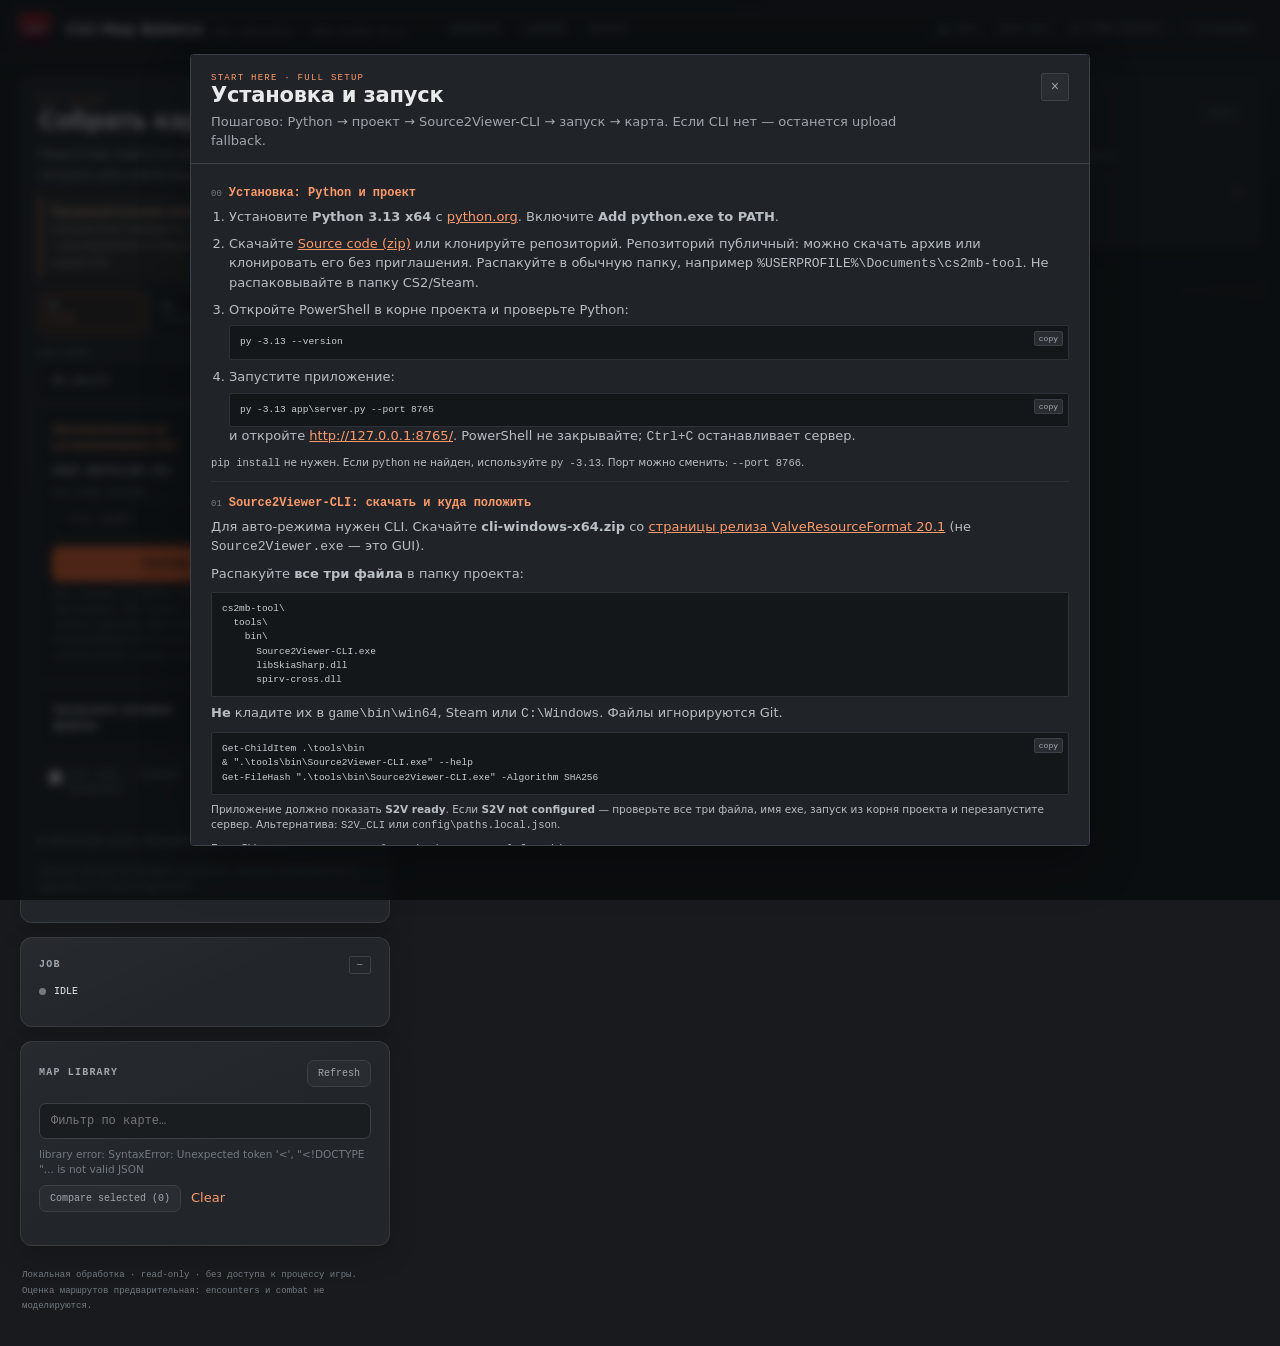
==== app/index.html @ 2c818948 "chore: initialize cs2mb-tool pre-alpha v1.0 baseline" ====
<!doctype html>
<html lang="ru">
<head>
<meta charset="utf-8">
<meta name="viewport" content="width=device-width, initial-scale=1">
<meta http-equiv="Content-Security-Policy" content="default-src 'self'; style-src 'self' 'unsafe-inline'; script-src 'self' 'unsafe-inline'; img-src 'self' data:; frame-src 'self'; object-src 'none'; base-uri 'none'; form-action 'self'">
<meta name="referrer" content="no-referrer">
<title>CS2 Map Balance — Map analysis</title>
<link rel="icon" type="image/png" href="/logo.png">
<style>
:root {
  --bg: #181a1d;
  --bg-deep: #121417;
  --panel: #222529;
  --panel-2: #292d32;
  --panel-3: #30353b;
  --line: #3b4148;
  --line-soft: #2d3238;
  --text: #e8eaec;
  --muted: #a0a7ae;
  --faint: #727a82;
  --accent: #ff6b35;
  --accent-soft: #ff9a6b;
  --green: #76c98b;
  --red: #ef7d7d;
  --cyan: #62c6dd;
  --mono: "Cascadia Code", "Consolas", "SFMono-Regular", monospace;
  --sans: "Segoe UI", system-ui, sans-serif;
  --shadow: 0 18px 50px rgba(0,0,0,.32);
}
* { box-sizing: border-box; }
html { scroll-behavior: smooth; }
body { margin: 0; background: var(--bg); color: var(--text); font: 13px/1.45 var(--sans); }
a { color: var(--accent-soft); }
button, input { font: inherit; }
button { cursor: pointer; }
code, pre { font-family: var(--mono); }
.topbar {
  position: sticky; top: 0; z-index: 20; display: flex; align-items: center; gap: 14px;
  padding: 11px 20px; border-bottom: 1px solid var(--line); background: rgba(25,28,31,.96);
  backdrop-filter: blur(12px);
}
.logo {
  width: 34px; height: 34px; display: block; flex: 0 0 auto;
  object-fit: cover; border: 1px solid rgba(255,255,255,.12);
}
.brand { display: flex; align-items: baseline; gap: 10px; white-space: nowrap; }
.brand strong { font-size: 14px; letter-spacing: .01em; }
.brand span { color: var(--muted); font: 9px var(--mono); text-transform: uppercase; letter-spacing: .13em; }
.topnav { display: flex; align-items: center; gap: 4px; margin-left: 22px; }
.topnav a {
  color: var(--muted); text-decoration: none; padding: 5px 8px; border-radius: 2px;
  font: 10px var(--mono); text-transform: uppercase; letter-spacing: .07em;
}
.topnav a:hover { color: var(--accent-soft); background: var(--panel-2); }
.top-actions { margin-left: auto; display: flex; align-items: center; gap: 8px; }
.pill {
  display: inline-flex; align-items: center; gap: 6px; border: 1px solid var(--line);
  border-radius: 2px; padding: 3px 7px; color: var(--muted); font: 9px var(--mono);
  text-transform: uppercase; letter-spacing: .06em;
}
.pill i { width: 5px; height: 5px; border-radius: 50%; background: var(--green); display: block; }
.ghost { background: transparent; color: var(--muted); border: 1px solid var(--line); border-radius: 2px; padding: 6px 9px; font: 10px var(--mono); }
.ghost:hover { color: var(--accent-soft); border-color: var(--accent); }
.shell { display: grid; grid-template-columns: minmax(390px, 465px) minmax(0, 1fr); min-height: calc(100vh - 57px); }
aside { border-right: 1px solid var(--line); padding: 16px; overflow: auto; background: linear-gradient(180deg, rgba(255,255,255,.012), transparent 320px); }
main { min-width: 0; padding: 16px; display: flex; flex-direction: column; gap: 12px; }
.card {
  background: var(--panel); border: 1px solid var(--line); border-radius: 3px;
  padding: 14px; margin-bottom: 12px; box-shadow: 0 1px 0 rgba(255,255,255,.02) inset;
}
.card:last-child { margin-bottom: 0; }
.section-head { display: flex; align-items: center; justify-content: space-between; gap: 10px; margin-bottom: 8px; }
h1 { margin: 2px 0 7px; font-size: 21px; line-height: 1.15; letter-spacing: -.01em; }
h2 { margin: 0 0 9px; font-size: 10px; line-height: 1.2; color: var(--muted); text-transform: uppercase; letter-spacing: .1em; font-family: var(--mono); }
h3 { margin: 14px 0 6px; font-size: 11px; font-family: var(--mono); }
p { margin: 0 0 10px; color: var(--muted); }
.eyebrow { color: var(--accent-soft); font: 9px var(--mono); text-transform: uppercase; letter-spacing: .14em; }
.lead { color: #b9c0c6; font-size: 12px; }
.help { color: var(--faint); font-size: 10.5px; }
.mono { font-family: var(--mono); }
.row { display: flex; gap: 8px; }
.row > * { flex: 1; min-width: 0; }
label { display: block; color: var(--muted); font: 9px var(--mono); text-transform: uppercase; letter-spacing: .09em; margin: 11px 0 4px; }
input[type="text"], input[type="search"] {
  width: 100%; background: #1a1d20; border: 1px solid var(--line); color: var(--text);
  padding: 8px 9px; border-radius: 2px; font: 11px var(--mono);
}
input[type="text"]:focus, input[type="search"]:focus { outline: none; border-color: var(--accent); box-shadow: 0 0 0 1px rgba(255,107,53,.18); }
.check { display: flex; align-items: center; gap: 7px; margin: 9px 0; color: var(--muted); font-size: 11px; }
.check input { accent-color: var(--accent); }
button.primary {
  width: 100%; margin-top: 8px; padding: 10px 13px; border: 1px solid var(--accent);
  border-radius: 2px; background: var(--accent); color: #181a1d; font: 800 11px var(--mono);
  letter-spacing: .04em; text-transform: uppercase;
}
button.primary:hover { background: var(--accent-soft); border-color: var(--accent-soft); }
button.primary:disabled { opacity: .45; cursor: wait; }
button.secondary {
  padding: 7px 10px; border: 1px solid var(--line); border-radius: 2px;
  background: var(--panel-2); color: var(--muted); font: 10px var(--mono);
}
button.secondary:hover { color: var(--accent-soft); border-color: var(--accent); }
button.link { background: none; border: 0; color: var(--accent-soft); padding: 0; font: inherit; }
.auto-box { border: 1px solid var(--line-soft); background: #1c2024; padding: 10px; border-radius: 3px; margin-top: 11px; }
.auto-head { display: flex; align-items: center; justify-content: space-between; gap: 8px; color: var(--text); font: 10px var(--mono); text-transform: uppercase; letter-spacing: .06em; }
.s2v-state { color: var(--faint); font: 9px var(--mono); text-transform: none; letter-spacing: 0; }
.s2v-state.ready { color: var(--green); }
.s2v-state.missing { color: var(--accent-soft); }
.divider { display: flex; align-items: center; gap: 8px; margin: 12px 0 4px; color: var(--faint); font: 9px var(--mono); text-transform: uppercase; letter-spacing: .06em; }
.divider::before, .divider::after { content: ""; height: 1px; background: var(--line-soft); flex: 1; }
.drop {
  position: relative; margin: 10px 0 6px; border: 1px dashed #4a5158; border-radius: 3px;
  padding: 17px 14px; text-align: center; background: linear-gradient(180deg, #1c2024, #191c20);
  transition: border-color .15s, background .15s, transform .15s;
}
.drop:hover, .drop.drag { border-color: var(--accent); background: #202328; transform: translateY(-1px); }
.drop .drop-icon { font: 22px/1 var(--mono); color: var(--accent-soft); margin-bottom: 7px; }
.drop b { color: var(--text); font-size: 12px; }
.drop .small { color: var(--faint); font-size: 10.5px; margin-top: 4px; }
.drop input { display: none; }
.file-list { display: flex; flex-wrap: wrap; gap: 5px; margin-top: 8px; text-align: left; }
.file-chip {
  display: inline-flex; align-items: center; gap: 5px; max-width: 100%;
  border: 1px solid var(--line); border-radius: 2px; background: var(--panel-3);
  padding: 3px 5px; color: var(--accent-soft); font: 9.5px var(--mono);
}
.file-chip span { overflow: hidden; text-overflow: ellipsis; white-space: nowrap; }
.file-chip button { border: 0; background: none; color: var(--muted); padding: 0 1px; font: 11px var(--mono); }
.file-chip button:hover { color: var(--red); }
.file-meta { display: flex; justify-content: space-between; align-items: center; gap: 8px; margin-top: 6px; color: var(--faint); font: 9px var(--mono); }
.advanced { border-top: 1px solid var(--line-soft); margin-top: 11px; padding-top: 8px; }
.advanced summary { color: var(--muted); cursor: pointer; font: 10px var(--mono); }
.advanced summary:hover { color: var(--accent-soft); }
.stepper { display: grid; grid-template-columns: repeat(3, 1fr); gap: 4px; margin: 8px 0 13px; }
.step { border: 1px solid var(--line); background: #1c1f23; padding: 6px; border-radius: 2px; color: var(--faint); font: 9px var(--mono); text-transform: uppercase; }
.step b { display: block; color: var(--muted); font-size: 10px; margin-bottom: 2px; }
.step.active { border-color: var(--accent); background: rgba(255,107,53,.08); color: var(--accent-soft); }
.step.done { border-color: rgba(118,201,139,.45); color: var(--green); }
.step.done b { color: var(--green); }
.status { display: flex; align-items: center; gap: 8px; margin: 5px 0 7px; font: 10px var(--mono); text-transform: uppercase; }
.status-dot { width: 7px; height: 7px; border-radius: 50%; background: var(--faint); flex: 0 0 auto; }
.status.running .status-dot { background: var(--accent); animation: pulse 1s infinite; }
.status.ok .status-dot { background: var(--green); }
.status.failed .status-dot { background: var(--red); }
.status.dry-run .status-dot { background: var(--accent-soft); }
@keyframes pulse { 50% { opacity: .2; } }
.viewer-link { display: none; margin: 5px 0 8px; font: 10px var(--mono); }
.manifest { color: var(--faint); font: 9px var(--mono); word-break: break-all; margin-top: 7px; }
.log {
  margin: 0; padding: 10px; min-height: 190px; max-height: 48vh; overflow: auto;
  background: #14171a; border: 1px solid var(--line-soft); border-radius: 2px;
  color: #bfc6cc; font: 9.5px/1.45 var(--mono); white-space: pre-wrap;
}
.viewer-wrap { flex: 1; min-height: 480px; border: 1px solid var(--line); background: var(--bg-deep); position: relative; }
.viewer-wrap::before {
  content: "VIEWER"; position: absolute; top: 7px; left: 9px; z-index: 2;
  color: var(--faint); font: 8px var(--mono); letter-spacing: .12em;
}
iframe { width: 100%; height: 100%; min-height: 480px; border: 0; display: block; }
.library { overflow-x: auto; }
.library table { width: 100%; border-collapse: collapse; font: 9.5px var(--mono); margin-top: 8px; }
.library th, .library td { padding: 4px 3px; border-bottom: 1px solid var(--line-soft); text-align: right; white-space: nowrap; }
.library th:first-child, .library td:first-child { text-align: left; }
.library tr:hover td { background: rgba(255,255,255,.025); }
.library th { color: var(--faint); font-weight: 400; text-transform: uppercase; letter-spacing: .04em; }
.library a { text-decoration: none; }
.library a:hover { text-decoration: underline; }
.library-search { margin-top: 8px; }
.verdict { display: inline-block; padding: 1px 5px; border-radius: 2px; font: 9px var(--mono); border: 1px solid var(--line); white-space: nowrap; }
.verdict.balanced { color: var(--green); border-color: rgba(118,201,139,.45); }
.verdict.ct { color: var(--cyan); border-color: rgba(98,198,221,.45); }
.verdict.t { color: var(--accent-soft); border-color: rgba(255,154,107,.5); }
.compare-bar { display: flex; align-items: center; gap: 10px; margin-top: 8px; }
.compare-bar button { flex: 0 0 auto; }
.compare-panel { margin-top: 9px; overflow-x: auto; }
.compare-panel table { width: 100%; border-collapse: collapse; font: 9px var(--mono); }
.compare-panel th, .compare-panel td { border-bottom: 1px solid var(--line-soft); padding: 4px 3px; text-align: right; white-space: nowrap; }
.compare-panel th:first-child, .compare-panel td:first-child { text-align: left; }
.compare-panel .help { margin: 4px 0 0; }
.footnote { color: var(--faint); font: 9px/1.5 var(--mono); padding: 8px 2px 0; }
/* Onboarding */
.modal-backdrop {
  position: fixed; inset: 0; z-index: 50; display: none; align-items: center; justify-content: center;
  padding: 22px; background: rgba(8,10,12,.72); backdrop-filter: blur(5px);
}
.modal-backdrop.open { display: flex; }
.modal {
  width: min(900px, 96vw); max-height: 88vh; overflow: auto; background: #202327;
  border: 1px solid var(--line); border-radius: 4px; box-shadow: var(--shadow);
}
.modal-top { display: flex; align-items: flex-start; gap: 12px; padding: 18px 20px 12px; border-bottom: 1px solid var(--line); }
.modal-top h2 { margin: 0 0 5px; color: var(--text); font-size: 21px; text-transform: none; letter-spacing: -.01em; font-family: var(--sans); }
.modal-top p { margin: 0; max-width: 700px; }
.modal-close { margin-left: auto; background: var(--panel-2); color: var(--muted); border: 1px solid var(--line); border-radius: 2px; width: 28px; height: 28px; font: 14px var(--mono); }
.modal-body { padding: 8px 20px 18px; }
.tutorial-step { border-top: 1px solid var(--line-soft); padding: 13px 0 2px; }
.tutorial-step:first-child { border-top: 0; }
.tutorial-step h3 { margin: 0 0 6px; color: var(--accent-soft); font-size: 12px; }
.tutorial-step h3 span { color: var(--faint); font: 9px var(--mono); margin-right: 7px; }
.tutorial-step p { margin: 0 0 8px; color: #b8bfc5; }
.tutorial-step a, .modal-body a { color: var(--accent-soft); }
.setup-list { margin: 4px 0 8px 18px; padding: 0; color: #b8bfc5; }
.setup-list li { margin: 0 0 8px; }
.setup-list pre.code { margin: 6px 0 0; }
.tutorial-grid { display: grid; grid-template-columns: 1fr 1fr; gap: 10px; }
.tutorial-grid .mini { background: #1a1d21; border: 1px solid var(--line-soft); padding: 9px; border-radius: 2px; }
.tutorial-grid .mini b { color: var(--text); font: 10px var(--mono); display: block; margin-bottom: 3px; }
.tutorial-grid .mini span { color: var(--muted); font-size: 10.5px; }
pre.code {
  position: relative; margin: 7px 0; padding: 9px 34px 9px 10px; background: #14171a;
  border: 1px solid var(--line-soft); border-radius: 2px; color: #c8d0d6;
  font: 9.5px/1.5 var(--mono); overflow-x: auto; white-space: pre;
}
.copy {
  position: absolute; right: 5px; top: 5px; border: 1px solid var(--line); background: var(--panel-2);
  color: var(--muted); border-radius: 2px; padding: 2px 4px; font: 8px var(--mono);
}
.copy:hover { color: var(--accent-soft); border-color: var(--accent); }
.modal-actions { display: flex; flex-wrap: wrap; align-items: center; gap: 8px; padding-top: 12px; }
.modal-actions .grow { flex: 1; }
.modal-actions .primary { width: auto; margin: 0; padding: 8px 14px; }
.modal-actions label { margin: 0 4px 0 6px; text-transform: none; letter-spacing: 0; color: var(--faint); font: 9.5px var(--sans); }
@media (max-width: 980px) {
  .shell { grid-template-columns: 1fr; }
  aside { border-right: 0; border-bottom: 1px solid var(--line); }
  .topnav { display: none; }
  .tutorial-grid { grid-template-columns: 1fr; }
  .viewer-wrap { min-height: 420px; }
}

/* pre-alpha v1.0 — calmer hierarchy, compact intake and optional viewer preview. */
body { background: radial-gradient(900px 500px at 100% 0%, rgba(98,198,221,.055), transparent 65%), var(--bg); }
.topbar { padding: 12px max(18px, calc((100vw - 1540px)/2)); border-color: rgba(255,255,255,.08); }
.shell { width: min(1540px, calc(100% - 40px)); margin: 0 auto; padding: 18px 0 34px; grid-template-columns: minmax(300px, 370px) minmax(0,1fr); gap: 18px; min-height: calc(100vh - 60px); }
aside { padding: 0; border: 0; overflow: visible; background: transparent; display: flex; flex-direction: column; gap: 14px; }
main { padding: 0; gap: 14px; }
.card { border: 1px solid rgba(255,255,255,.09); border-radius: 12px; padding: 18px; margin: 0; background: linear-gradient(155deg, rgba(255,255,255,.025), transparent 55%), var(--panel); box-shadow: 0 10px 28px rgba(0,0,0,.16); }
h1 { font-size: 24px; letter-spacing: -.035em; }
h2 { letter-spacing: .12em; }
.lead { font-size: 13px; line-height: 1.65; }
.alpha-note { margin: 10px 0 13px; border-left: 2px solid var(--accent-soft); padding: 8px 10px; background: rgba(255,154,107,.055); color: #c4b9b1; border-radius: 0 7px 7px 0; font-size: 10.5px; line-height: 1.6; }
.alpha-note b { color: #f2c0a5; }
.stepper { gap: 6px; margin: 12px 0 16px; }
.step { border-radius: 7px; padding: 8px; }
input[type="text"], input[type="search"] { border-radius: 7px; padding: 10px 11px; font-size: 12px; }
button.primary, button.secondary, .ghost { border-radius: 7px; transition: transform .16s ease, border-color .16s ease, background .16s ease; }
button.primary { padding: 11px 13px; }
button.primary:hover:not(:disabled), button.secondary:hover, .ghost:hover { transform: translateY(-1px); }
.auto-box { margin: 0; border: 0; padding: 0; background: transparent; }
.auto-head { font-size: 10px; }
.mode-panel { border: 1px solid var(--line-soft); border-radius: 9px; margin-top: 10px; overflow: hidden; background: rgba(12,15,18,.24); }
.mode-panel > summary { display: flex; align-items: center; justify-content: space-between; gap: 10px; cursor: pointer; padding: 12px 13px; color: var(--text); list-style: none; font-size: 11px; font-weight: 650; }
.mode-panel > summary::-webkit-details-marker { display: none; }
.mode-panel > summary::after { content: "+"; color: var(--accent-soft); font: 16px var(--mono); }
.mode-panel[open] > summary::after { content: "−"; }
.mode-panel > summary small { color: var(--faint); font: 9px var(--mono); text-transform: uppercase; letter-spacing: .04em; margin-left: auto; }
.mode-content { padding: 0 12px 13px; }
.mode-panel[open] > summary { color: var(--accent-soft); }
.mode-panel .drop { border-radius: 8px; }
.options-row { display: grid; grid-template-columns: 1fr 1fr; gap: 6px; margin-top: 13px; }
.options-row .check { align-items: flex-start; padding: 8px 9px; margin: 0; border: 1px solid var(--line-soft); border-radius: 7px; font-size: 10px; line-height: 1.45; }
.options-row .check input { margin: 2px 0 0; flex: 0 0 auto; }
.advanced { margin-top: 13px; }
.advanced summary { padding: 7px 0; }
.footnote { line-height: 1.7; }
.status { padding: 4px 0; }
.viewer-link { display: none; align-items: center; justify-content: center; gap: 8px; margin: 0; padding: 11px 15px; border: 1px solid var(--accent); border-radius: 8px; background: var(--accent); color: #171a1c; font: 700 11px var(--mono); text-decoration: none; }
.viewer-link:hover { background: var(--accent-soft); color: #171a1c; }
.output-card { min-height: 170px; }
.output-help { margin: 16px 0 12px; font-size: 11px; line-height: 1.65; }
.log-panel { border-top: 1px solid var(--line-soft); padding-top: 10px; }
.log-panel > summary { display: flex; justify-content: space-between; align-items: center; gap: 8px; cursor: pointer; color: var(--muted); font: 10px var(--mono); list-style: none; }
.log-panel > summary::-webkit-details-marker { display: none; }
.log-panel > summary::after { content: "+"; color: var(--accent-soft); }
.log-panel[open] > summary::after { content: "−"; }
.log-panel > summary span { color: var(--faint); font-size: 9px; }
.log { min-height: 90px; max-height: 300px; margin-top: 10px; border-radius: 8px; padding: 12px; font-size: 10px; }
.viewer-launch { display: block; }
.viewer-launch-head { display: flex; justify-content: space-between; align-items: flex-start; gap: 18px; }
.viewer-launch-head h2 { margin: 6px 0; color: var(--text); font: 650 20px var(--sans); text-transform: none; letter-spacing: -.03em; }
.viewer-launch-head p { max-width: 620px; }
.viewer-ready { color: var(--green); font: 9px var(--mono); letter-spacing: .1em; border: 1px solid rgba(118,201,139,.3); background: rgba(118,201,139,.07); border-radius: 20px; padding: 5px 9px; }
.viewer-actions { display: flex; flex-wrap: wrap; align-items: center; gap: 9px; margin-top: 12px; }
.viewer-actions .viewer-link { display: inline-flex; }
.viewer-wrap { min-height: 540px; height: min(82vh, 1000px); border: 1px solid rgba(255,255,255,.1); border-radius: 12px; overflow: hidden; background: var(--bg-deep); }
.viewer-wrap::before { top: 10px; left: 12px; }
.viewer-wrap iframe { width: 100%; height: 100%; min-height: 540px; }
.library { max-height: 420px; overflow: auto; border-radius: 7px; }
.library table { min-width: 620px; }
.library th { position: sticky; top: 0; background: var(--panel); }
.library td, .library th { padding: 7px 6px; }
.library input[type="checkbox"] { accent-color: var(--accent); }
.compare-panel { padding-top: 6px; }
#manifest { overflow-wrap: anywhere; line-height: 1.6; }
:focus-visible { outline: 2px solid var(--cyan); outline-offset: 2px; }
[hidden] { display: none !important; }
@media (max-width: 980px) {
  .shell { width: min(760px, calc(100% - 32px)); grid-template-columns: 1fr; }
  aside { display: grid; grid-template-columns: 1fr; }
  main { min-height: 420px; }
  .viewer-wrap { min-height: 480px; height: 72vh; }
  .viewer-wrap iframe { min-height: 480px; }
}
@media (max-width: 600px) {
  .topbar { padding: 10px 12px; gap: 8px; flex-wrap: wrap; }
  .brand strong { font-size: 12px; }
  .brand span { font-size: 8px; }
  .top-actions { gap: 6px; }
  .pill { font-size: 8px; }
  .shell { width: calc(100% - 20px); padding-top: 10px; gap: 10px; }
  .card { border-radius: 10px; padding: 14px; }
  .options-row { grid-template-columns: 1fr; }
  .viewer-launch-head { flex-direction: column; gap: 8px; }
  .viewer-actions { align-items: stretch; }
  .viewer-actions .viewer-link, .viewer-actions button { flex: 1 1 100%; }
  .viewer-wrap { min-height: 400px; height: 68vh; }
  .viewer-wrap iframe { min-height: 400px; }
}
</style>
</head>
<body>
<header class="topbar">
  <img class="logo" src="/logo.png" alt="" width="34" height="34">
  <div class="brand"><strong>CS2 Map Balance</strong><span>map analysis · pre-alpha v1.0</span></div>
  <nav class="topnav">
    <a href="#generate">Generate</a>
    <a href="#library">Library</a>
    <a href="#output">Output</a>
  </nav>
  <div class="top-actions">
    <span class="pill"><i></i>local · read-only · no game process</span>
    <button id="guide" class="ghost" type="button">? Установка</button>
  </div>
</header>

<div class="shell">
  <aside>
    <section class="card" id="generate">
      <div class="eyebrow">Map intake</div>
      <h1>Собрать карту</h1>
      <p class="lead">Подготовь карту из установленной CS2 или загрузи уже извлечённые файлы.</p>
      <p class="alpha-note"><b>Предварительный анализ.</b> Сейчас считаются упрощённые маршруты от спавна к цели — без встреч с противниками и симуляции боя. Проверяй выводы в самой CS2.</p>

      <div class="stepper" aria-label="pipeline steps">
        <div class="step active" id="step-files"><b>01</b>files</div>
        <div class="step" id="step-generate"><b>02</b>generate</div>
        <div class="step" id="step-viewer"><b>03</b>viewer</div>
      </div>

      <label for="map">Map name</label>
      <input id="map" type="text" value="de_dust2" spellcheck="false" autocomplete="off">

      <details class="mode-panel" open>
        <summary><span>Автоматически из установленной CS2</span><small>рекомендуется</small></summary>
        <div class="mode-content">
      <div class="auto-box">
        <div class="auto-head"><b>From installed CS2</b><span id="s2v-state" class="s2v-state">checking…</span></div>
        <label for="game">CS2 game folder</label>
        <input id="game" type="text" placeholder="<CS2_GAME>" spellcheck="false" autocomplete="off">
        <button id="generate-from-game" class="primary" type="button" style="margin-top:8px">Prepare + Generate</button>
        <p class="help" style="margin:5px 0 0">Nav, entities и collision извлекаются внутри программы. CS2 можно не запускать: доступ к папке только read-only. Для авто-режима нужен Source2Viewer-CLI в <span class="mono">tools/bin/</span>, <span class="mono">S2V_CLI</span> или <span class="mono">config/paths.local.json</span>.</p>
      </div>
        </div>
      </details>

      <details class="mode-panel" id="upload-mode">
        <summary><span>Загрузить готовые файлы</span><small>.nav · .txt · .gltf · .bin</small></summary>
        <div class="mode-content">
      <div id="drop" class="drop" role="button" tabindex="0" aria-label="Upload map files">
        <input id="files" type="file" multiple accept=".nav,.txt,.gltf,.bin">
        <div class="drop-icon">↓</div>
        <b>Перетащите файлы сюда</b>
        <div class="small">.nav · entity .txt · .gltf · .bin sidecar</div>
        <div id="filelist" class="file-list"></div>
      </div>
      <div class="file-meta">
        <span id="file-summary">файлы не выбраны</span>
        <button id="clear-files" class="link" type="button">Очистить</button>
      </div>

      <button id="generate-upload" class="primary" type="button">Generate map</button>
        </div>
      </details>

      <div class="options-row">
        <label class="check"><input id="dry" type="checkbox"> Dry run — только manifest</label>
        <label class="check"><input id="skip" type="checkbox"> Skip clearance — быстрее</label>
      </div>

      <details class="advanced">
        <summary>Локальные пути (fallback, большие файлы)</summary>
        <label for="nav">Nav file</label>
        <input id="nav" type="text" placeholder="inputs/de_dust2/de_dust2.nav">
        <label for="entities">Entity dump</label>
        <input id="entities" type="text" placeholder="inputs/de_dust2/entities.txt">
        <label for="collision">Physics glTF</label>
        <input id="collision" type="text" placeholder="inputs/de_dust2/world_physics_physics.gltf">
        <button id="discover" class="secondary" type="button" style="margin-top:8px">Scan inputs folder</button>
      </details>
      <p class="help" style="margin-top:9px">Файлы читаются только локально. Upload сохраняется в ignored <span class="mono">artifacts/uploads/</span>.</p>
    </section>

    <section class="card">
      <div class="section-head"><h2 style="margin:0">Job</h2><span id="job-map" class="pill">—</span></div>
      <div id="status" class="status"><span class="status-dot"></span><span id="status-text">idle</span></div>
      <div id="manifest" class="manifest"></div>
    </section>

    <section class="card" id="library">
      <div class="section-head">
        <h2 style="margin:0">Map library</h2>
        <button id="refresh-library" class="secondary" type="button">Refresh</button>
      </div>
      <input id="library-search" class="library-search" type="search" placeholder="Фильтр по карте…" autocomplete="off">
      <div id="library-content" class="library"><p class="help" style="margin:8px 0 0">Пока нет сгенерированных карт.</p></div>
      <div class="compare-bar">
        <button id="compare-selected" class="secondary" type="button" disabled>Compare selected (0)</button>
        <button id="clear-compare" class="link" type="button">Clear</button>
      </div>
      <div id="compare-panel" class="compare-panel"></div>
    </section>
    <div class="footnote">Локальная обработка · read-only · без доступа к процессу игры. Оценка маршрутов предварительная: encounters и combat не моделируются.</div>
  </aside>

  <main id="output">
    <section class="card output-card">
      <div class="section-head">
        <div><div class="eyebrow">Analysis pipeline</div><h2 style="margin:5px 0 0;color:var(--text);font:600 17px var(--sans);text-transform:none;letter-spacing:-.02em">Результат обработки</h2></div>
        <span class="pill" id="output-pill">idle</span>
      </div>
      <p class="help output-help">Проверки геометрии и навигации выполняются локально. Подробный журнал можно развернуть при необходимости.</p>
      <details class="log-panel">
        <summary>Журнал обработки <span>показать / скрыть</span></summary>
        <pre id="log" class="log">idle</pre>
      </details>
    </section>
    <section class="card viewer-launch" id="viewer-launch" hidden>
      <div class="viewer-launch-head">
        <div><div class="eyebrow">Map viewer</div><h2 id="viewer-title">Viewer готов</h2><p class="help">Открой интерактивную карту отдельно — так ей будет доступно всё пространство экрана. Встроенный preview необязателен.</p></div>
        <span class="viewer-ready">READY</span>
      </div>
      <div class="viewer-actions">
        <a id="viewer-link" class="viewer-link" href="#" target="_blank" rel="noopener noreferrer">Открыть viewer отдельно ↗</a>
        <button id="viewer-toggle" class="secondary" type="button" aria-expanded="false">Показать здесь</button>
      </div>
    </section>
    <div class="viewer-wrap" id="viewer-wrap" hidden>
      <iframe id="viewer" title="Generated CS2 map viewer" loading="lazy"></iframe>
    </div>
  </main>
</div>

<!-- First-run tutorial -->
<div id="tutorial" class="modal-backdrop" aria-hidden="true">
  <div class="modal" role="dialog" aria-modal="true" aria-labelledby="tutorial-title">
    <div class="modal-top">
      <div>
        <div class="eyebrow">Start here · full setup</div>
        <h2 id="tutorial-title">Установка и запуск</h2>
        <p>Пошагово: Python → проект → Source2Viewer-CLI → запуск → карта. Если CLI нет — останется upload fallback.</p>
      </div>
      <button id="tutorial-close" class="modal-close" type="button" aria-label="Закрыть">×</button>
    </div>
    <div class="modal-body">
      <div class="tutorial-step">
        <h3><span>00</span>Установка: Python и проект</h3>
        <ol class="setup-list">
          <li>Установите <b>Python 3.13 x64</b> с
            <a href="https://www.python.org/downloads/windows/" target="_blank" rel="noopener noreferrer">python.org</a>.
            Включите <b>Add python.exe to PATH</b>.</li>
          <li>Скачайте <a href="https://github.com/Shtoblam/cs2mb-tool/archive/refs/heads/main.zip" target="_blank" rel="noopener noreferrer">Source code (zip)</a> или клонируйте репозиторий.
            Репозиторий публичный: можно скачать архив или клонировать его без приглашения.
            Распакуйте в обычную папку, например
            <span class="mono">%USERPROFILE%\Documents\cs2mb-tool</span>.
            Не распаковывайте в папку CS2/Steam.</li>
          <li>Откройте PowerShell в корне проекта и проверьте Python:
            <pre class="code"><button class="copy" type="button">copy</button>py -3.13 --version</pre></li>
          <li>Запустите приложение:
            <pre class="code"><button class="copy" type="button">copy</button>py -3.13 app\server.py --port 8765</pre>
            и откройте <a href="http://127.0.0.1:8765/" target="_blank" rel="noopener noreferrer">http://127.0.0.1:8765/</a>.
            PowerShell не закрывайте; <span class="mono">Ctrl+C</span> останавливает сервер.</li>
        </ol>
        <p class="help"><span class="mono">pip install</span> не нужен. Если <span class="mono">python</span> не найден, используйте <span class="mono">py -3.13</span>. Порт можно сменить: <span class="mono">--port 8766</span>.</p>
      </div>

      <div class="tutorial-step">
        <h3><span>01</span>Source2Viewer-CLI: скачать и куда положить</h3>
        <p>Для авто-режима нужен CLI. Скачайте <b>cli-windows-x64.zip</b> со
          <a href="https://github.com/ValveResourceFormat/ValveResourceFormat/releases/tag/20.1" target="_blank" rel="noopener noreferrer">страницы релиза ValveResourceFormat 20.1</a>
          (не <span class="mono">Source2Viewer.exe</span> — это GUI).</p>
        <p>Распакуйте <b>все три файла</b> в папку проекта:</p>
        <pre class="code">cs2mb-tool\
  tools\
    bin\
      Source2Viewer-CLI.exe
      libSkiaSharp.dll
      spirv-cross.dll</pre>
        <p><b>Не</b> кладите их в <span class="mono">game\bin\win64</span>, Steam или
          <span class="mono">C:\Windows</span>. Файлы игнорируются Git.</p>
        <pre class="code"><button class="copy" type="button">copy</button>Get-ChildItem .\tools\bin
&amp; ".\tools\bin\Source2Viewer-CLI.exe" --help
Get-FileHash ".\tools\bin\Source2Viewer-CLI.exe" -Algorithm SHA256</pre>
        <p class="help">Приложение должно показать <b>S2V ready</b>. Если <b>S2V not configured</b> — проверьте все три файла, имя exe, запуск из корня проекта и перезапустите сервер. Альтернатива: <span class="mono">S2V_CLI</span> или <span class="mono">config\paths.local.json</span>.</p>
        <p class="help">Если CLI не нужен — используйте upload готового <span class="mono">.gltf + .bin</span>.</p>
      </div>

      <div class="tutorial-step">
        <h3><span>02</span>Карта из установленной CS2</h3>
        <p>В Steam: <b>Библиотека → Counter-Strike 2 → Управление → Просмотреть локальные файлы</b>.
          Укажите этот корень в <span class="mono">CS2 game folder</span>. В нём должны быть
          <span class="mono">game\csgo\maps</span> и <span class="mono">game\bin\win64\resourceinfo.exe</span>.</p>
        <p>Укажите map name, например <span class="mono">de_mirage</span>, и нажмите
          <b>Prepare + Generate</b>. CS2 лучше закрыть, чтобы VPK не был заблокирован.</p>
        <div class="tutorial-grid">
          <div class="mini"><b>Skip clearance</b><span>Быстрый режим ~20 s; без clearance-проверки.</span></div>
          <div class="mini"><b>Full job</b><span>Все проверки; на Dust2 около 2.5 мин.</span></div>
        </div>
        <p class="help">Приложение читает папку игры только read-only и пишет результаты в <span class="mono">artifacts/</span>.</p>
      </div>

      <div class="tutorial-step">
        <h3><span>03</span>Upload-режим (если CLI/папка CS2 недоступны)</h3>
        <p>Укажите map name, перетащите четыре файла в drop zone и нажмите <b>Generate map</b>.</p>
        <div class="tutorial-grid">
          <div class="mini"><b>.nav</b><span>Навигационный граф карты: области, связи, спавны.</span></div>
          <div class="mini"><b>entity .txt</b><span>Dump сущностей: spawn points, callouts, bomb sites.</span></div>
          <div class="mini"><b>.gltf</b><span>Physics collision: стены, полы, клипсы. Из world_physics.</span></div>
          <div class="mini"><b>.bin</b><span>Бинарный buffer к glTF. Без него collision не прочитается.</span></div>
        </div>
        <p class="help">Команды извлечения: <a href="https://github.com/Shtoblam/cs2mb-tool/blob/main/docs/GETTING_FILES.ru.md" target="_blank" rel="noopener noreferrer">docs/GETTING_FILES.ru.md</a>. Нужны все четыре файла; <span class="mono">.bin</span> обязателен.</p>
      </div>

      <div class="tutorial-step">
        <h3><span>04</span>Что появится после Generate</h3>
        <p>После генерации открой viewer в отдельной вкладке или включи встроенный preview. В library доступны area/edge/floor/wall/clearance, предварительные route-time оценки и <b>Compare selected</b>.</p>
        <p class="help">Результаты лежат в <span class="mono">artifacts/auto/&lt;map&gt;/&lt;job&gt;/</span>. Игровые файлы не коммитятся.</p>
      </div>

      <div class="tutorial-step">
        <h3><span>05</span>Быстрый troubleshooting</h3>
        <div class="tutorial-grid">
          <div class="mini"><b>python not found</b><span>Используйте <span class="mono">py -3.13</span>; переустановите Python с PATH.</span></div>
          <div class="mini"><b>S2V not configured</b><span>Все 3 файла в <span class="mono">tools\bin</span>; перезапустите сервер.</span></div>
          <div class="mini"><b>libSkiaSharp.dll</b><span>Распакуйте архив целиком, не только exe.</span></div>
          <div class="mini"><b>invalid CS2 folder</b><span>Нужен корень с <span class="mono">game\csgo\maps</span>, не папка maps.</span></div>
          <div class="mini"><b>port busy</b><span><span class="mono">--port 8766</span> и откройте новый URL.</span></div>
          <div class="mini"><b>no .bin</b><span>Загрузите/экспортируйте <span class="mono">.gltf + .bin</span> вместе.</span></div>
        </div>
      </div>

      <div class="modal-actions">
        <label><input id="tutorial-never" type="checkbox"> Больше не показывать при запуске</label>
        <span class="grow"></span>
        <button id="tutorial-start" class="primary" type="button">Начать работу →</button>
      </div>
    </div>
  </div>
</div>

<script>
const $ = id => document.getElementById(id);
let pollTimer = null;
let selectedFiles = [];
let libraryRows = [];
let selectedCompare = new Set();

function escapeHtml(value) {
  return String(value ?? '').replace(/[&<>"']/g, ch => ({'&':'&amp;','<':'&lt;','>':'&gt;','"':'&quot;',"'":'&#39;'}[ch]));
}

function setStatus(kind, text) {
  $('status').className = 'status ' + kind;
  $('status-text').textContent = text;
  $('output-pill').textContent = text;
}

function setStep(n) {
  ['step-files', 'step-generate', 'step-viewer'].forEach((id, index) => {
    const el = $(id);
    el.classList.toggle('active', index === n);
    el.classList.toggle('done', index < n);
  });
}

function appendLog(line) {
  const el = $('log');
  if (el.textContent && !el.textContent.endsWith('\n')) el.textContent += '\n';
  el.textContent += line + '\n';
  el.scrollTop = el.scrollHeight;
}

function openTutorial() {
  $('tutorial').classList.add('open');
  $('tutorial').setAttribute('aria-hidden', 'false');
}
function closeTutorial() {
  $('tutorial').classList.remove('open');
  $('tutorial').setAttribute('aria-hidden', 'true');
  try {
    if ($('tutorial-never').checked) localStorage.setItem('cs2mb_tutorial_seen', '1');
  } catch (error) { /* localStorage may be unavailable */ }
}
function maybeTutorial() {
  try {
    if (localStorage.getItem('cs2mb_tutorial_seen') !== '1') openTutorial();
  } catch (error) { openTutorial(); }
}

function humanSize(bytes) {
  if (bytes > 1024 * 1024) return (bytes / 1024 / 1024).toFixed(1) + ' MB';
  if (bytes > 1024) return (bytes / 1024).toFixed(1) + ' KB';
  return bytes + ' B';
}

function renderFiles() {
  const list = $('filelist');
  list.innerHTML = selectedFiles.map((file, index) =>
    `<span class="file-chip"><span>${escapeHtml(file.name)}</span><button type="button" data-file-index="${index}" aria-label="Удалить ${escapeHtml(file.name)}">×</button></span>`
  ).join('');
  list.querySelectorAll('button[data-file-index]').forEach(button => {
    button.onclick = event => {
      event.stopPropagation();
      selectedFiles.splice(Number(button.dataset.fileIndex), 1);
      renderFiles();
    };
  });
  const total = selectedFiles.reduce((sum, file) => sum + file.size, 0);
  $('file-summary').textContent = selectedFiles.length
    ? `${selectedFiles.length} файл(ов) · ${humanSize(total)}`
    : 'файлы не выбраны';
}

function addFiles(fileList) {
  for (const file of fileList) {
    if (!selectedFiles.some(item => item.name === file.name && item.size === file.size)) {
      selectedFiles.push(file);
    }
  }
  renderFiles();
}

async function discover() {
  const map = $('map').value.trim() || 'de_dust2';
  try {
    const response = await fetch('/api/discover?map=' + encodeURIComponent(map));
    const data = await response.json();
    if (!data.ok) { appendLog('[discover] ' + data.error); return; }
    $('nav').value = data.nav || '';
    $('entities').value = data.entities || '';
    $('collision').value = data.collision_gltf || '';
    appendLog('[discover] ' + data.directory);
  } catch (error) {
    appendLog('[discover] ' + error);
  }
}

async function startJob(endpoint, options) {
  $('generate-upload').disabled = true;
  if ($('generate-from-game')) $('generate-from-game').disabled = true;
  $('viewer-launch').hidden = true;
  $('viewer-wrap').hidden = true;
  $('viewer').removeAttribute('src');
  $('viewer-toggle').textContent = 'Показать здесь';
  $('viewer-toggle').setAttribute('aria-expanded', 'false');
  $('log').textContent = '';
  setStatus('running', 'uploading');
  setStep(1);
  appendLog('[ui] starting job');
  try {
    const response = await fetch(endpoint, options);
    const data = await response.json();
    if (!response.ok) throw new Error(data.error || response.statusText);
    appendLog('[ui] job ' + data.job_id);
    poll(data.job_id);
  } catch (error) {
    setStatus('failed', 'failed');
    setStep(0);
    appendLog('[ui] ' + error);
    $('generate-upload').disabled = false;
    if ($('generate-from-game')) $('generate-from-game').disabled = false;
  }
}

async function generateFromGame() {
  const map = $('map').value.trim();
  const game = $('game').value.trim();
  if (!map || !game) {
    appendLog('[ui] укажите map name и CS2 game folder');
    return;
  }
  $('job-map').textContent = map;
  startJob('/api/generate_from_game', {
    method: 'POST',
    headers: { 'Content-Type': 'application/json' },
    body: JSON.stringify({
      map,
      game,
      dry_run: $('dry').checked,
      skip_clearance: $('skip').checked
    })
  });
}

async function loadConfig() {
  try {
    const response = await fetch('/api/config');
    const data = await response.json();
    if (!$('game').value && data.cs2_game && !data.cs2_game.includes('<')) {
      $('game').value = data.cs2_game;
    }
    $('s2v-state').textContent = data.s2v_ready ? 'S2V ready' : 'S2V not configured';
    $('s2v-state').className = 's2v-state ' + (data.s2v_ready ? 'ready' : 'missing');
  } catch (error) {
    $('s2v-state').textContent = 'config error';
  }
}

function generate() {
  const map = $('map').value.trim();
  if (!map) { appendLog('[ui] укажите map name'); return; }
  $('job-map').textContent = map;
  if (selectedFiles.length) {
    const form = new FormData();
    form.append('map', map);
    form.append('dry_run', $('dry').checked ? 'true' : 'false');
    form.append('skip_clearance', $('skip').checked ? 'true' : 'false');
    selectedFiles.forEach(file => form.append('files', file, file.name));
    startJob('/api/upload', { method: 'POST', body: form });
    return;
  }
  const payload = {
    map,
    nav: $('nav').value.trim(),
    entities: $('entities').value.trim(),
    collision_gltf: $('collision').value.trim(),
    dry_run: $('dry').checked,
    skip_clearance: $('skip').checked
  };
  if (!payload.nav || !payload.entities || !payload.collision_gltf) {
    appendLog('[ui] нет файлов: перетащите их в drop zone или заполните fallback-пути');
    setStatus('idle', 'idle');
    setStep(0);
    return;
  }
  startJob('/api/generate', {
    method: 'POST',
    headers: { 'Content-Type': 'application/json' },
    body: JSON.stringify(payload)
  });
}

function poll(jobId) {
  clearInterval(pollTimer);
  const tick = async () => {
    try {
      const response = await fetch('/api/jobs/' + encodeURIComponent(jobId));
      const data = await response.json();
      if (!response.ok) throw new Error(data.error || response.statusText);
      $('log').textContent = (data.log || []).join('\n');
      $('log').scrollTop = $('log').scrollHeight;
      setStatus(data.status, data.status);
      if (data.status === 'ok' || data.status === 'dry-run' || data.status === 'failed') {
        clearInterval(pollTimer);
        $('generate-upload').disabled = false;
        if ($('generate-from-game')) $('generate-from-game').disabled = false;
        if (data.status === 'ok') setStep(2);
        if (data.viewer_url) {
          $('viewer-link').href = data.viewer_url;
          $('viewer-title').textContent = `Viewer готов · ${data.map || $('job-map').textContent}`;
          $('viewer-launch').hidden = false;
        }
        $('manifest').textContent = data.manifest ? 'manifest: ' + data.manifest : '';
        loadLibrary();
      }
    } catch (error) {
      appendLog('[poll] ' + error);
    }
  };
  tick();
  pollTimer = setInterval(tick, 1500);
}

function verdictBadge(row) {
  const side = row.balance_side;
  const advantage = Number(row.balance_advantage_s ?? 0);
  const targets = (row.balance_targets || []).join('/') || '—';
  const title = `Preliminary route-time indicator: ${row.balance_verdict || 'n/a'}; ` +
    `targets ${targets}; estimated CT/T timing only; no encounters or combat`;
  if (!side) return '<span class="verdict" title="Нет общих целей для оценки времени маршрута">—</span>';
  if (side === 'balanced') {
    return `<span class="verdict balanced" title="${escapeHtml(title)}">CLOSE ±</span>`;
  }
  const cls = side === 'CT' ? 'ct' : 't';
  return `<span class="verdict ${cls}" title="${escapeHtml(title)}">${side} +${Math.abs(advantage).toFixed(1)}s</span>`;
}

function updateCompareButton() {
  const count = selectedCompare.size;
  $('compare-selected').disabled = count < 2;
  $('compare-selected').textContent = `Compare selected (${count})`;
}

function renderCompare() {
  const rows = libraryRows.filter(row => selectedCompare.has(row.job_id));
  if (!rows.length) {
    $('compare-panel').innerHTML = '';
    return;
  }
  const body = rows.map(row => `<tr><td>${escapeHtml(row.map)}</td>` +
    `<td>${verdictBadge(row)}</td>` +
    `<td title="AK high ${row.ct_a_high ?? '—'}">${row.ct_a_low ?? '—'}</td>` +
    `<td title="AK high ${row.t_a_high ?? '—'}">${row.t_a_low ?? '—'}</td>` +
    `<td>${row.floor_pct ?? '—'}</td><td>${row.wall_blocked ?? '—'}/${row.wall_tested ?? '—'}</td>` +
    `<td>${row.areas ?? '—'}</td></tr>`).join('');
  $('compare-panel').innerHTML = '<h3>Comparison</h3><table><thead><tr>' +
    '<th>Map</th><th>Route time*</th><th>CT A</th><th>T A</th><th>floor</th><th>wall</th><th>areas</th>' +
    '</tr></thead><tbody>' + body + '</tbody></table>' +
    '<p class="help">* Предварительная оценка времени маршрута; без встреч, боя и прогноза win rate.</p>';
}

function renderLibrary() {
  const query = $('library-search').value.trim().toLowerCase();
  const rows = libraryRows.filter(row => !query || String(row.map || '').toLowerCase().includes(query));
  if (!rows.length) {
    $('library-content').innerHTML = '<p class="help" style="margin:8px 0 0">Нет карт под фильтром.</p>';
    renderCompare();
    updateCompareButton();
    return;
  }
  const body = rows.map(row => {
    const viewer = row.viewer_url ? `<a href="${escapeHtml(row.viewer_url)}" target="_blank" rel="noopener noreferrer">open</a>` : '—';
    const checked = selectedCompare.has(row.job_id) ? 'checked' : '';
    return `<tr><td><input type="checkbox" data-compare-job="${escapeHtml(row.job_id)}" ${checked}></td>` +
      `<td>${escapeHtml(row.map)}</td><td>${verdictBadge(row)}</td><td>${row.areas ?? '—'}</td><td>${row.edges ?? '—'}</td>` +
      `<td>${row.floor_pct ?? '—'}</td><td>${row.wall_blocked ?? '—'}/${row.wall_tested ?? '—'}</td>` +
      `<td title="AK high ${row.ct_a_high ?? '—'}">${row.ct_a_low ?? '—'}</td>` +
      `<td title="AK high ${row.t_a_high ?? '—'}">${row.t_a_low ?? '—'}</td>` +
      `<td>${row.low_ceiling ?? '—'}</td><td>${row.narrow ?? '—'}</td><td>${viewer}</td></tr>`;
  }).join('');
  $('library-content').innerHTML = '<table><thead><tr><th></th><th>Map</th><th>route time*</th><th>areas</th><th>edges</th>' +
    '<th>floor</th><th>wall</th><th>CT A</th><th>T A</th><th>low</th><th>narrow</th><th></th>' +
    '</tr></thead><tbody>' + body + '</tbody></table>';
  renderCompare();
  updateCompareButton();
}

async function loadLibrary() {
  try {
    const response = await fetch('/api/library');
    const data = await response.json();
    libraryRows = data.maps || [];
    const valid = new Set(libraryRows.map(row => row.job_id));
    selectedCompare = new Set([...selectedCompare].filter(job => valid.has(job)));
    renderLibrary();
  } catch (error) {
    $('library-content').innerHTML = '<p class="help" style="margin:8px 0 0">library error: ' + escapeHtml(error) + '</p>';
  }
}

$('viewer-toggle').onclick = () => {
  const expanded = !$('viewer-wrap').hidden;
  if (expanded) {
    $('viewer-wrap').hidden = true;
    $('viewer-toggle').textContent = 'Показать здесь';
    $('viewer-toggle').setAttribute('aria-expanded', 'false');
    return;
  }
  const url = $('viewer-link').getAttribute('href');
  if (!url || url === '#') return;
  if (!$('viewer').getAttribute('src')) $('viewer').src = url;
  $('viewer-wrap').hidden = false;
  $('viewer-toggle').textContent = 'Скрыть preview';
  $('viewer-toggle').setAttribute('aria-expanded', 'true');
  $('viewer-wrap').scrollIntoView({behavior: 'smooth', block: 'start'});
};

$('guide').onclick = openTutorial;
$('tutorial-close').onclick = closeTutorial;
$('tutorial-start').onclick = closeTutorial;
$('tutorial').onclick = event => {
  if (event.target === $('tutorial')) closeTutorial();
};
document.addEventListener('keydown', event => {
  if (event.key === 'Escape') closeTutorial();
});
document.querySelectorAll('.copy').forEach(button => {
  button.onclick = async event => {
    event.stopPropagation();
    const clone = button.parentElement.cloneNode(true);
    clone.querySelector('.copy')?.remove();
    const code = clone.textContent.trim();
    try {
      await navigator.clipboard.writeText(code);
      button.textContent = 'copied';
      setTimeout(() => { button.textContent = 'copy'; }, 1200);
    } catch (error) {
      button.textContent = 'no clipboard';
    }
  };
});

$('discover').onclick = discover;
$('generate-upload').onclick = generate;
$('generate-from-game').onclick = generateFromGame;
$('refresh-library').onclick = loadLibrary;
$('library-search').oninput = renderLibrary;
$('library-content').addEventListener('change', event => {
  const checkbox = event.target.closest('[data-compare-job]');
  if (!checkbox) return;
  if (checkbox.checked) selectedCompare.add(checkbox.dataset.compareJob);
  else selectedCompare.delete(checkbox.dataset.compareJob);
  updateCompareButton();
  renderCompare();
});
$('compare-selected').onclick = renderCompare;
$('clear-compare').onclick = () => {
  selectedCompare.clear();
  renderLibrary();
};
$('files').onchange = event => addFiles(event.target.files);
$('clear-files').onclick = () => { selectedFiles = []; renderFiles(); };
$('drop').onclick = event => {
  if (event.target === $('files')) return;
  $('files').click();
};
$('drop').onkeydown = event => {
  if (event.key === 'Enter' || event.key === ' ') { event.preventDefault(); $('files').click(); }
};
$('drop').addEventListener('dragover', event => {
  event.preventDefault();
  $('drop').classList.add('drag');
});
$('drop').addEventListener('dragleave', () => $('drop').classList.remove('drag'));
$('drop').addEventListener('drop', event => {
  event.preventDefault();
  $('drop').classList.remove('drag');
  addFiles(event.dataTransfer.files);
});

renderFiles();
loadConfig();
loadLibrary();
maybeTutorial();
</script>
</body>
</html>
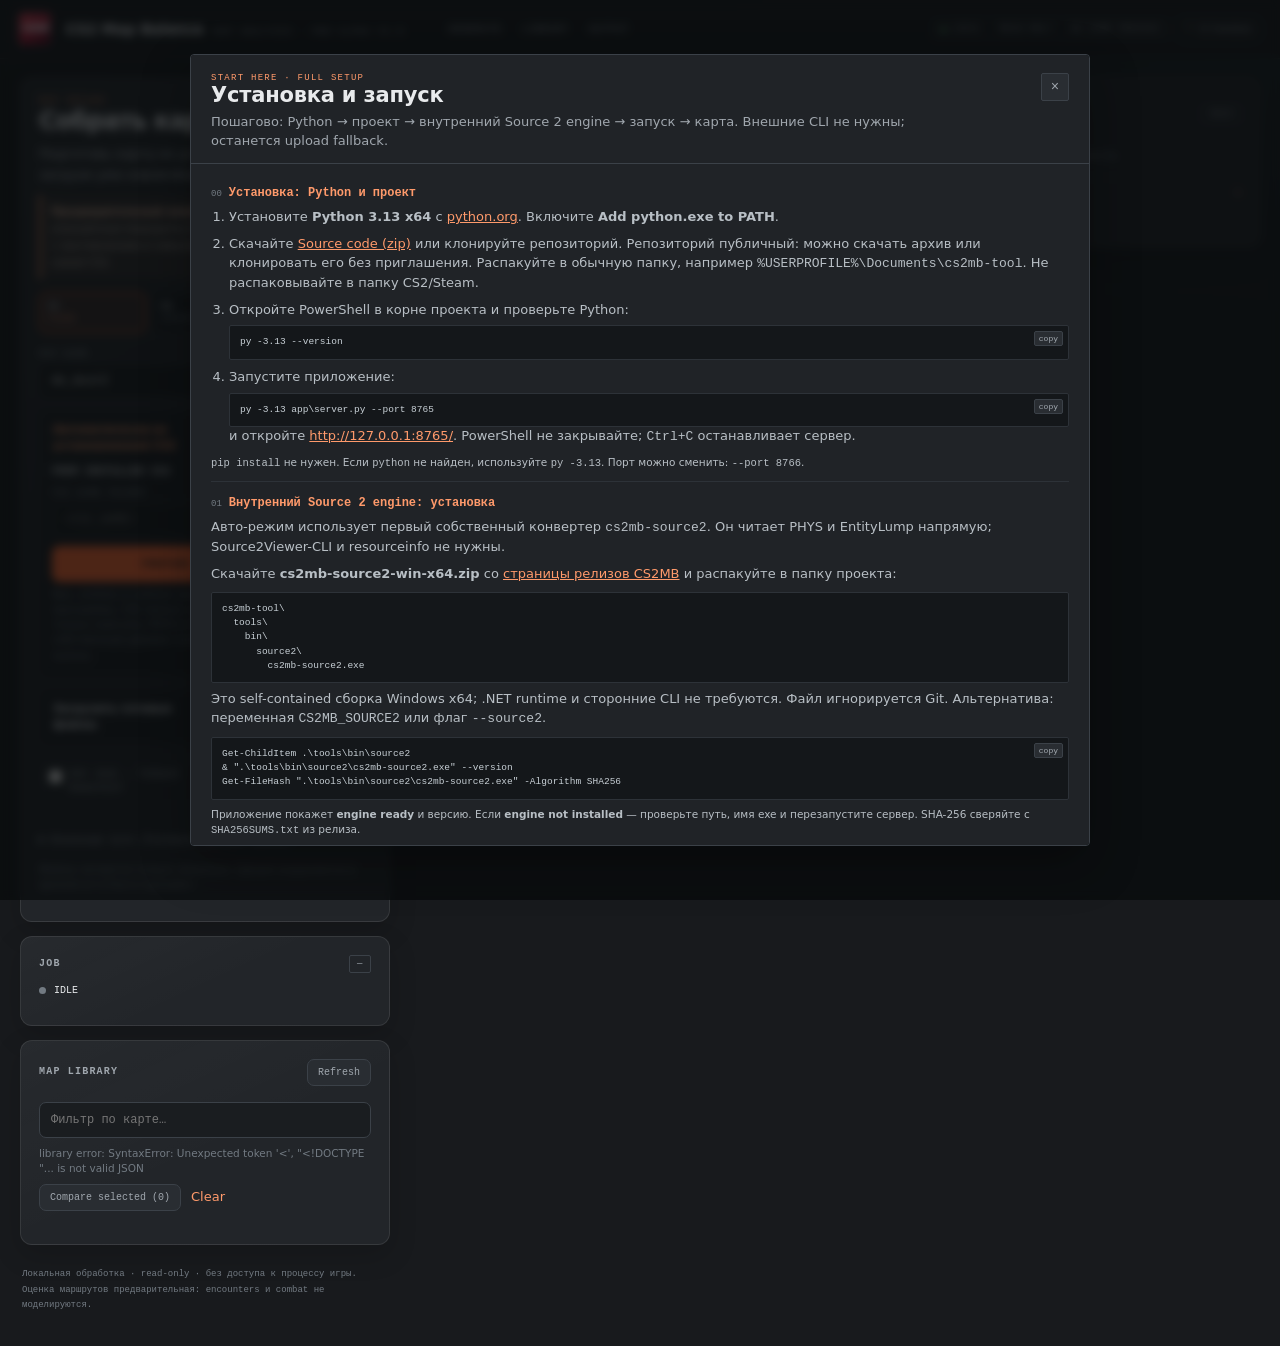
==== commit 940af086: "feat: add internal Source 2 engine and refresh product identity" ====
--- a/app/index.html
+++ b/app/index.html
@@ -104,9 +104,9 @@
 button.link { background: none; border: 0; color: var(--accent-soft); padding: 0; font: inherit; }
 .auto-box { border: 1px solid var(--line-soft); background: #1c2024; padding: 10px; border-radius: 3px; margin-top: 11px; }
 .auto-head { display: flex; align-items: center; justify-content: space-between; gap: 8px; color: var(--text); font: 10px var(--mono); text-transform: uppercase; letter-spacing: .06em; }
-.s2v-state { color: var(--faint); font: 9px var(--mono); text-transform: none; letter-spacing: 0; }
-.s2v-state.ready { color: var(--green); }
-.s2v-state.missing { color: var(--accent-soft); }
+.engine-state { color: var(--faint); font: 9px var(--mono); text-transform: none; letter-spacing: 0; }
+.engine-state.ready { color: var(--green); }
+.engine-state.missing { color: var(--accent-soft); }
 .divider { display: flex; align-items: center; gap: 8px; margin: 12px 0 4px; color: var(--faint); font: 9px var(--mono); text-transform: uppercase; letter-spacing: .06em; }
 .divider::before, .divider::after { content: ""; height: 1px; background: var(--line-soft); flex: 1; }
 .drop {
@@ -355,11 +355,11 @@
         <summary><span>Автоматически из установленной CS2</span><small>рекомендуется</small></summary>
         <div class="mode-content">
       <div class="auto-box">
-        <div class="auto-head"><b>From installed CS2</b><span id="s2v-state" class="s2v-state">checking…</span></div>
+        <div class="auto-head"><b>From installed CS2</b><span id="engine-state" class="engine-state">checking…</span></div>
         <label for="game">CS2 game folder</label>
         <input id="game" type="text" placeholder="<CS2_GAME>" spellcheck="false" autocomplete="off">
         <button id="generate-from-game" class="primary" type="button" style="margin-top:8px">Prepare + Generate</button>
-        <p class="help" style="margin:5px 0 0">Nav, entities и collision извлекаются внутри программы. CS2 можно не запускать: доступ к папке только read-only. Для авто-режима нужен Source2Viewer-CLI в <span class="mono">tools/bin/</span>, <span class="mono">S2V_CLI</span> или <span class="mono">config/paths.local.json</span>.</p>
+        <p class="help" style="margin:5px 0 0">Nav, entities и collision извлекаются внутри программы. CS2 можно не запускать: доступ к папке только read-only. PHYS и EntityLump читает собственный движок <span class="mono">cs2mb-source2</span>; внешние CLI не нужны.</p>
       </div>
         </div>
       </details>
@@ -458,7 +458,7 @@
       <div>
         <div class="eyebrow">Start here · full setup</div>
         <h2 id="tutorial-title">Установка и запуск</h2>
-        <p>Пошагово: Python → проект → Source2Viewer-CLI → запуск → карта. Если CLI нет — останется upload fallback.</p>
+        <p>Пошагово: Python → проект → внутренний Source 2 engine → запуск → карта. Внешние CLI не нужны; останется upload fallback.</p>
       </div>
       <button id="tutorial-close" class="modal-close" type="button" aria-label="Закрыть">×</button>
     </div>
@@ -485,31 +485,28 @@
       </div>
 
       <div class="tutorial-step">
-        <h3><span>01</span>Source2Viewer-CLI: скачать и куда положить</h3>
-        <p>Для авто-режима нужен CLI. Скачайте <b>cli-windows-x64.zip</b> со
-          <a href="https://github.com/ValveResourceFormat/ValveResourceFormat/releases/tag/20.1" target="_blank" rel="noopener noreferrer">страницы релиза ValveResourceFormat 20.1</a>
-          (не <span class="mono">Source2Viewer.exe</span> — это GUI).</p>
-        <p>Распакуйте <b>все три файла</b> в папку проекта:</p>
+        <h3><span>01</span>Внутренний Source 2 engine: установка</h3>
+        <p>Авто-режим использует первый собственный конвертер <span class="mono">cs2mb-source2</span>. Он читает PHYS и EntityLump напрямую; Source2Viewer-CLI и resourceinfo не нужны.</p>
+        <p>Скачайте <b>cs2mb-source2-win-x64.zip</b> со
+          <a href="https://github.com/Shtoblam/cs2mb-tool/releases/latest" target="_blank" rel="noopener noreferrer">страницы релизов CS2MB</a>
+          и распакуйте в папку проекта:</p>
         <pre class="code">cs2mb-tool\
   tools\
     bin\
-      Source2Viewer-CLI.exe
-      libSkiaSharp.dll
-      spirv-cross.dll</pre>
-        <p><b>Не</b> кладите их в <span class="mono">game\bin\win64</span>, Steam или
-          <span class="mono">C:\Windows</span>. Файлы игнорируются Git.</p>
-        <pre class="code"><button class="copy" type="button">copy</button>Get-ChildItem .\tools\bin
-&amp; ".\tools\bin\Source2Viewer-CLI.exe" --help
-Get-FileHash ".\tools\bin\Source2Viewer-CLI.exe" -Algorithm SHA256</pre>
-        <p class="help">Приложение должно показать <b>S2V ready</b>. Если <b>S2V not configured</b> — проверьте все три файла, имя exe, запуск из корня проекта и перезапустите сервер. Альтернатива: <span class="mono">S2V_CLI</span> или <span class="mono">config\paths.local.json</span>.</p>
-        <p class="help">Если CLI не нужен — используйте upload готового <span class="mono">.gltf + .bin</span>.</p>
+      source2\
+        cs2mb-source2.exe</pre>
+        <p>Это self-contained сборка Windows x64; .NET runtime и сторонние CLI не требуются. Файл игнорируется Git. Альтернатива: переменная <span class="mono">CS2MB_SOURCE2</span> или флаг <span class="mono">--source2</span>.</p>
+        <pre class="code"><button class="copy" type="button">copy</button>Get-ChildItem .\tools\bin\source2
+&amp; ".\tools\bin\source2\cs2mb-source2.exe" --version
+Get-FileHash ".\tools\bin\source2\cs2mb-source2.exe" -Algorithm SHA256</pre>
+        <p class="help">Приложение покажет <b>engine ready</b> и версию. Если <b>engine not installed</b> — проверьте путь, имя exe и перезапустите сервер. SHA-256 сверяйте с <span class="mono">SHA256SUMS.txt</span> из релиза.</p>
       </div>
 
       <div class="tutorial-step">
         <h3><span>02</span>Карта из установленной CS2</h3>
         <p>В Steam: <b>Библиотека → Counter-Strike 2 → Управление → Просмотреть локальные файлы</b>.
           Укажите этот корень в <span class="mono">CS2 game folder</span>. В нём должны быть
-          <span class="mono">game\csgo\maps</span> и <span class="mono">game\bin\win64\resourceinfo.exe</span>.</p>
+          <span class="mono">game\csgo\maps</span> и <span class="mono">game\csgo\gameinfo.gi</span>.</p>
         <p>Укажите map name, например <span class="mono">de_mirage</span>, и нажмите
           <b>Prepare + Generate</b>. CS2 лучше закрыть, чтобы VPK не был заблокирован.</p>
         <div class="tutorial-grid">
@@ -520,7 +517,7 @@
       </div>
 
       <div class="tutorial-step">
-        <h3><span>03</span>Upload-режим (если CLI/папка CS2 недоступны)</h3>
+        <h3><span>03</span>Upload-режим (если папка CS2 недоступна)</h3>
         <p>Укажите map name, перетащите четыре файла в drop zone и нажмите <b>Generate map</b>.</p>
         <div class="tutorial-grid">
           <div class="mini"><b>.nav</b><span>Навигационный граф карты: области, связи, спавны.</span></div>
@@ -541,8 +538,8 @@
         <h3><span>05</span>Быстрый troubleshooting</h3>
         <div class="tutorial-grid">
           <div class="mini"><b>python not found</b><span>Используйте <span class="mono">py -3.13</span>; переустановите Python с PATH.</span></div>
-          <div class="mini"><b>S2V not configured</b><span>Все 3 файла в <span class="mono">tools\bin</span>; перезапустите сервер.</span></div>
-          <div class="mini"><b>libSkiaSharp.dll</b><span>Распакуйте архив целиком, не только exe.</span></div>
+          <div class="mini"><b>engine not installed</b><span>Распакуйте <span class="mono">cs2mb-source2.exe</span> в <span class="mono">tools\bin\source2</span>; перезапустите сервер.</span></div>
+          <div class="mini"><b>engine failed</b><span>Проверьте <span class="mono">prepared/source2.log</span> и сборку CS2.</span></div>
           <div class="mini"><b>invalid CS2 folder</b><span>Нужен корень с <span class="mono">game\csgo\maps</span>, не папка maps.</span></div>
           <div class="mini"><b>port busy</b><span><span class="mono">--port 8766</span> и откройте новый URL.</span></div>
           <div class="mini"><b>no .bin</b><span>Загрузите/экспортируйте <span class="mono">.gltf + .bin</span> вместе.</span></div>
@@ -709,10 +706,12 @@
     if (!$('game').value && data.cs2_game && !data.cs2_game.includes('<')) {
       $('game').value = data.cs2_game;
     }
-    $('s2v-state').textContent = data.s2v_ready ? 'S2V ready' : 'S2V not configured';
-    $('s2v-state').className = 's2v-state ' + (data.s2v_ready ? 'ready' : 'missing');
+    $('engine-state').textContent = data.source2_ready
+      ? 'engine ready' + (data.source2_version ? ' · ' + data.source2_version.replace('cs2mb-source2 ', '') : '')
+      : 'engine not installed';
+    $('engine-state').className = 'engine-state ' + (data.source2_ready ? 'ready' : 'missing');
   } catch (error) {
-    $('s2v-state').textContent = 'config error';
+    $('engine-state').textContent = 'config error';
   }
 }
 
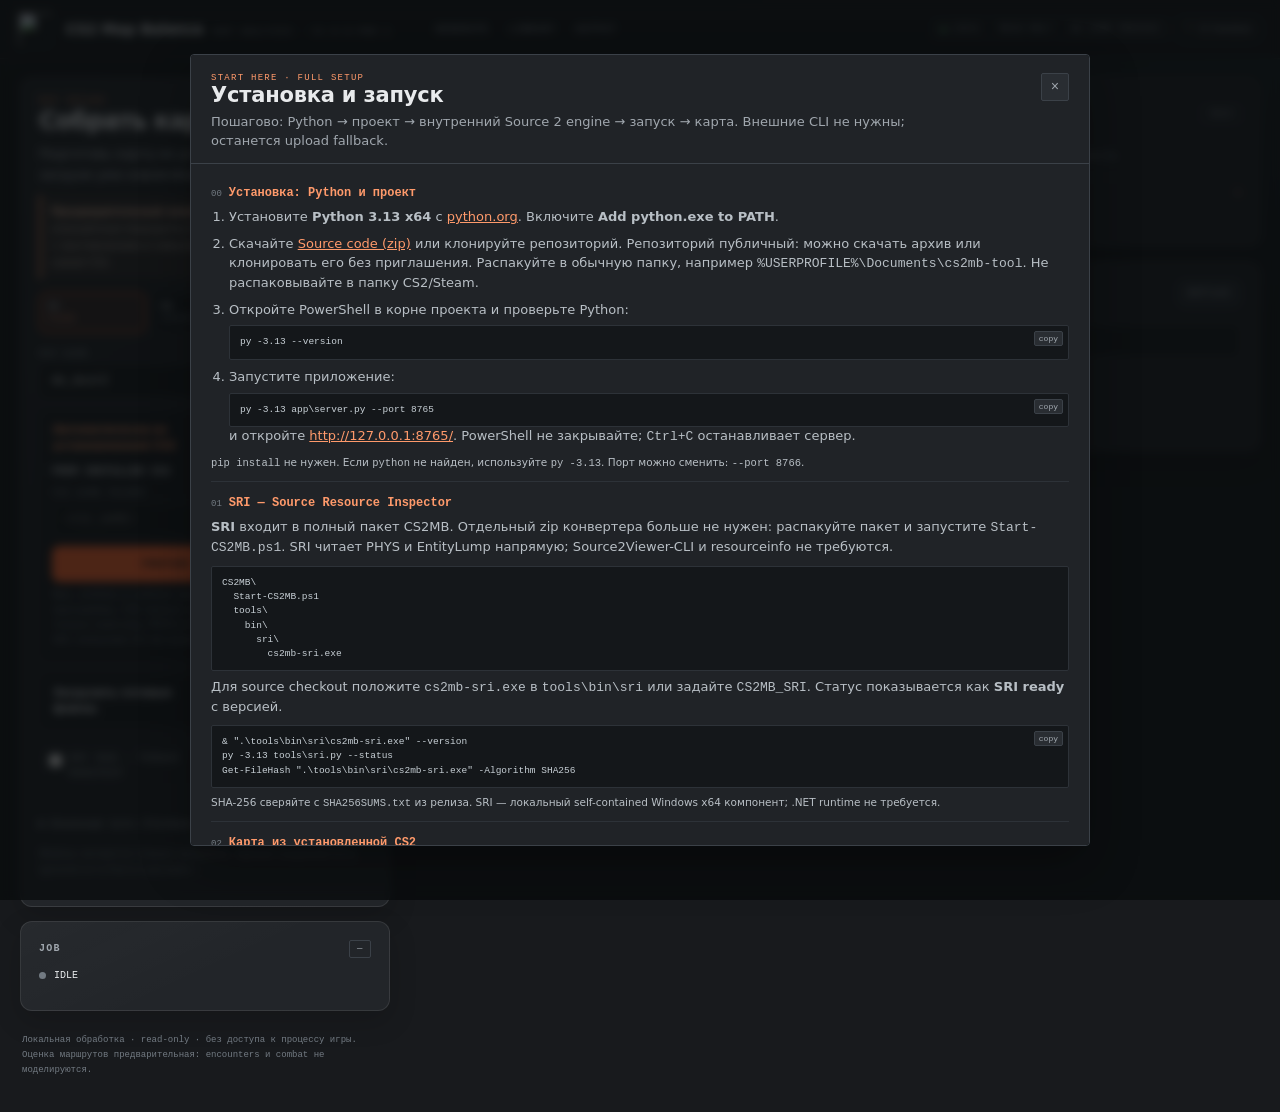
==== commit 187aa122: "feat: publish SRI-based complete v1.0.0-pre.1 package" ====
--- a/app/index.html
+++ b/app/index.html
@@ -5,8 +5,8 @@
 <meta name="viewport" content="width=device-width, initial-scale=1">
 <meta http-equiv="Content-Security-Policy" content="default-src 'self'; style-src 'self' 'unsafe-inline'; script-src 'self' 'unsafe-inline'; img-src 'self' data:; frame-src 'self'; object-src 'none'; base-uri 'none'; form-action 'self'">
 <meta name="referrer" content="no-referrer">
-<title>CS2 Map Balance — Map analysis</title>
-<link rel="icon" type="image/png" href="/logo.png">
+<title>CS2 Map Balance — Map analysis v1.0.0-pre.1</title>
+<link rel="icon" type="image/png" href="logo.png">
 <style>
 :root {
   --bg: #181a1d;
@@ -104,9 +104,9 @@
 button.link { background: none; border: 0; color: var(--accent-soft); padding: 0; font: inherit; }
 .auto-box { border: 1px solid var(--line-soft); background: #1c2024; padding: 10px; border-radius: 3px; margin-top: 11px; }
 .auto-head { display: flex; align-items: center; justify-content: space-between; gap: 8px; color: var(--text); font: 10px var(--mono); text-transform: uppercase; letter-spacing: .06em; }
-.engine-state { color: var(--faint); font: 9px var(--mono); text-transform: none; letter-spacing: 0; }
-.engine-state.ready { color: var(--green); }
-.engine-state.missing { color: var(--accent-soft); }
+.sri-state { color: var(--faint); font: 9px var(--mono); text-transform: none; letter-spacing: 0; }
+.sri-state.ready { color: var(--green); }
+.sri-state.missing { color: var(--accent-soft); }
 .divider { display: flex; align-items: center; gap: 8px; margin: 12px 0 4px; color: var(--faint); font: 9px var(--mono); text-transform: uppercase; letter-spacing: .06em; }
 .divider::before, .divider::after { content: ""; height: 1px; background: var(--line-soft); flex: 1; }
 .drop {
@@ -229,7 +229,7 @@
   .viewer-wrap { min-height: 420px; }
 }
 
-/* pre-alpha v1.0 — calmer hierarchy, compact intake and optional viewer preview. */
+/* v1.0.0-pre.1 — calmer hierarchy, compact intake and optional viewer preview. */
 body { background: radial-gradient(900px 500px at 100% 0%, rgba(98,198,221,.055), transparent 65%), var(--bg); }
 .topbar { padding: 12px max(18px, calc((100vw - 1540px)/2)); border-color: rgba(255,255,255,.08); }
 .shell { width: min(1540px, calc(100% - 40px)); margin: 0 auto; padding: 18px 0 34px; grid-template-columns: minmax(300px, 370px) minmax(0,1fr); gap: 18px; min-height: calc(100vh - 60px); }
@@ -287,7 +287,7 @@
 .viewer-wrap::before { top: 10px; left: 12px; }
 .viewer-wrap iframe { width: 100%; height: 100%; min-height: 540px; }
 .library { max-height: 420px; overflow: auto; border-radius: 7px; }
-.library table { min-width: 620px; }
+.library table { min-width: 900px; }
 .library th { position: sticky; top: 0; background: var(--panel); }
 .library td, .library th { padding: 7px 6px; }
 .library input[type="checkbox"] { accent-color: var(--accent); }
@@ -321,8 +321,8 @@
 </head>
 <body>
 <header class="topbar">
-  <img class="logo" src="/logo.png" alt="" width="34" height="34">
-  <div class="brand"><strong>CS2 Map Balance</strong><span>map analysis · pre-alpha v1.0</span></div>
+  <img class="logo" src="logo.png" alt="" width="34" height="34">
+  <div class="brand"><strong>CS2 Map Balance</strong><span>map analysis · v1.0.0-pre.1</span></div>
   <nav class="topnav">
     <a href="#generate">Generate</a>
     <a href="#library">Library</a>
@@ -355,11 +355,11 @@
         <summary><span>Автоматически из установленной CS2</span><small>рекомендуется</small></summary>
         <div class="mode-content">
       <div class="auto-box">
-        <div class="auto-head"><b>From installed CS2</b><span id="engine-state" class="engine-state">checking…</span></div>
+        <div class="auto-head"><b>From installed CS2</b><span id="sri-state" class="sri-state">checking…</span></div>
         <label for="game">CS2 game folder</label>
         <input id="game" type="text" placeholder="<CS2_GAME>" spellcheck="false" autocomplete="off">
         <button id="generate-from-game" class="primary" type="button" style="margin-top:8px">Prepare + Generate</button>
-        <p class="help" style="margin:5px 0 0">Nav, entities и collision извлекаются внутри программы. CS2 можно не запускать: доступ к папке только read-only. PHYS и EntityLump читает собственный движок <span class="mono">cs2mb-source2</span>; внешние CLI не нужны.</p>
+        <p class="help" style="margin:5px 0 0">Nav, entities и collision извлекаются внутри программы. CS2 можно не запускать: доступ к папке только read-only. PHYS и EntityLump читает компонент <span class="mono">SRI</span>; внешние CLI не нужны.</p>
       </div>
         </div>
       </details>
@@ -407,6 +407,21 @@
       <div id="manifest" class="manifest"></div>
     </section>
 
+    <div class="footnote">Локальная обработка · read-only · без доступа к процессу игры. Оценка маршрутов предварительная: encounters и combat не моделируются.</div>
+  </aside>
+
+  <main id="output">
+    <section class="card output-card">
+      <div class="section-head">
+        <div><div class="eyebrow">Analysis pipeline</div><h2 style="margin:5px 0 0;color:var(--text);font:600 17px var(--sans);text-transform:none;letter-spacing:-.02em">Результат обработки</h2></div>
+        <span class="pill" id="output-pill">idle</span>
+      </div>
+      <p class="help output-help">Проверки геометрии и навигации выполняются локально. Подробный журнал можно развернуть при необходимости.</p>
+      <details class="log-panel">
+        <summary>Журнал обработки <span>показать / скрыть</span></summary>
+        <pre id="log" class="log">idle</pre>
+      </details>
+    </section>
     <section class="card" id="library">
       <div class="section-head">
         <h2 style="margin:0">Map library</h2>
@@ -419,21 +434,6 @@
         <button id="clear-compare" class="link" type="button">Clear</button>
       </div>
       <div id="compare-panel" class="compare-panel"></div>
-    </section>
-    <div class="footnote">Локальная обработка · read-only · без доступа к процессу игры. Оценка маршрутов предварительная: encounters и combat не моделируются.</div>
-  </aside>
-
-  <main id="output">
-    <section class="card output-card">
-      <div class="section-head">
-        <div><div class="eyebrow">Analysis pipeline</div><h2 style="margin:5px 0 0;color:var(--text);font:600 17px var(--sans);text-transform:none;letter-spacing:-.02em">Результат обработки</h2></div>
-        <span class="pill" id="output-pill">idle</span>
-      </div>
-      <p class="help output-help">Проверки геометрии и навигации выполняются локально. Подробный журнал можно развернуть при необходимости.</p>
-      <details class="log-panel">
-        <summary>Журнал обработки <span>показать / скрыть</span></summary>
-        <pre id="log" class="log">idle</pre>
-      </details>
     </section>
     <section class="card viewer-launch" id="viewer-launch" hidden>
       <div class="viewer-launch-head">
@@ -485,21 +485,19 @@
       </div>
 
       <div class="tutorial-step">
-        <h3><span>01</span>Внутренний Source 2 engine: установка</h3>
-        <p>Авто-режим использует первый собственный конвертер <span class="mono">cs2mb-source2</span>. Он читает PHYS и EntityLump напрямую; Source2Viewer-CLI и resourceinfo не нужны.</p>
-        <p>Скачайте <b>cs2mb-source2-win-x64.zip</b> со
-          <a href="https://github.com/Shtoblam/cs2mb-tool/releases/latest" target="_blank" rel="noopener noreferrer">страницы релизов CS2MB</a>
-          и распакуйте в папку проекта:</p>
-        <pre class="code">cs2mb-tool\
+        <h3><span>01</span>SRI — Source Resource Inspector</h3>
+        <p><b>SRI</b> входит в полный пакет CS2MB. Отдельный zip конвертера больше не нужен: распакуйте пакет и запустите <span class="mono">Start-CS2MB.ps1</span>. SRI читает PHYS и EntityLump напрямую; Source2Viewer-CLI и resourceinfo не требуются.</p>
+        <pre class="code">CS2MB\
+  Start-CS2MB.ps1
   tools\
     bin\
-      source2\
-        cs2mb-source2.exe</pre>
-        <p>Это self-contained сборка Windows x64; .NET runtime и сторонние CLI не требуются. Файл игнорируется Git. Альтернатива: переменная <span class="mono">CS2MB_SOURCE2</span> или флаг <span class="mono">--source2</span>.</p>
-        <pre class="code"><button class="copy" type="button">copy</button>Get-ChildItem .\tools\bin\source2
-&amp; ".\tools\bin\source2\cs2mb-source2.exe" --version
-Get-FileHash ".\tools\bin\source2\cs2mb-source2.exe" -Algorithm SHA256</pre>
-        <p class="help">Приложение покажет <b>engine ready</b> и версию. Если <b>engine not installed</b> — проверьте путь, имя exe и перезапустите сервер. SHA-256 сверяйте с <span class="mono">SHA256SUMS.txt</span> из релиза.</p>
+      sri\
+        cs2mb-sri.exe</pre>
+        <p>Для source checkout положите <span class="mono">cs2mb-sri.exe</span> в <span class="mono">tools\bin\sri</span> или задайте <span class="mono">CS2MB_SRI</span>. Статус показывается как <b>SRI ready</b> с версией.</p>
+        <pre class="code"><button class="copy" type="button">copy</button>&amp; ".\tools\bin\sri\cs2mb-sri.exe" --version
+py -3.13 tools\sri.py --status
+Get-FileHash ".\tools\bin\sri\cs2mb-sri.exe" -Algorithm SHA256</pre>
+        <p class="help">SHA-256 сверяйте с <span class="mono">SHA256SUMS.txt</span> из релиза. SRI — локальный self-contained Windows x64 компонент; .NET runtime не требуется.</p>
       </div>
 
       <div class="tutorial-step">
@@ -538,8 +536,8 @@
         <h3><span>05</span>Быстрый troubleshooting</h3>
         <div class="tutorial-grid">
           <div class="mini"><b>python not found</b><span>Используйте <span class="mono">py -3.13</span>; переустановите Python с PATH.</span></div>
-          <div class="mini"><b>engine not installed</b><span>Распакуйте <span class="mono">cs2mb-source2.exe</span> в <span class="mono">tools\bin\source2</span>; перезапустите сервер.</span></div>
-          <div class="mini"><b>engine failed</b><span>Проверьте <span class="mono">prepared/source2.log</span> и сборку CS2.</span></div>
+          <div class="mini"><b>SRI not installed</b><span>Распакуйте <span class="mono">cs2mb-sri.exe</span> в <span class="mono">tools\bin\sri</span>; перезапустите сервер.</span></div>
+          <div class="mini"><b>SRI failed</b><span>Проверьте <span class="mono">prepared/sri.log</span> и сборку CS2.</span></div>
           <div class="mini"><b>invalid CS2 folder</b><span>Нужен корень с <span class="mono">game\csgo\maps</span>, не папка maps.</span></div>
           <div class="mini"><b>port busy</b><span><span class="mono">--port 8766</span> и откройте новый URL.</span></div>
           <div class="mini"><b>no .bin</b><span>Загрузите/экспортируйте <span class="mono">.gltf + .bin</span> вместе.</span></div>
@@ -706,12 +704,12 @@
     if (!$('game').value && data.cs2_game && !data.cs2_game.includes('<')) {
       $('game').value = data.cs2_game;
     }
-    $('engine-state').textContent = data.source2_ready
-      ? 'engine ready' + (data.source2_version ? ' · ' + data.source2_version.replace('cs2mb-source2 ', '') : '')
-      : 'engine not installed';
-    $('engine-state').className = 'engine-state ' + (data.source2_ready ? 'ready' : 'missing');
+    $('sri-state').textContent = data.sri_ready
+      ? 'SRI ready' + (data.sri_version ? ' · ' + data.sri_version.replace('cs2mb-sri ', '') : '')
+      : 'SRI not installed';
+    $('sri-state').className = 'sri-state ' + (data.sri_ready ? 'ready' : 'missing');
   } catch (error) {
-    $('engine-state').textContent = 'config error';
+    $('sri-state').textContent = 'config error';
   }
 }
 
@@ -791,7 +789,8 @@
     return `<span class="verdict balanced" title="${escapeHtml(title)}">CLOSE ±</span>`;
   }
   const cls = side === 'CT' ? 'ct' : 't';
-  return `<span class="verdict ${cls}" title="${escapeHtml(title)}">${side} +${Math.abs(advantage).toFixed(1)}s</span>`;
+  const safeSide = escapeHtml(side);
+  return `<span class="verdict ${cls}" title="${escapeHtml(title)}">${safeSide} +${Math.abs(advantage).toFixed(1)}s</span>`;
 }
 
 function updateCompareButton() {
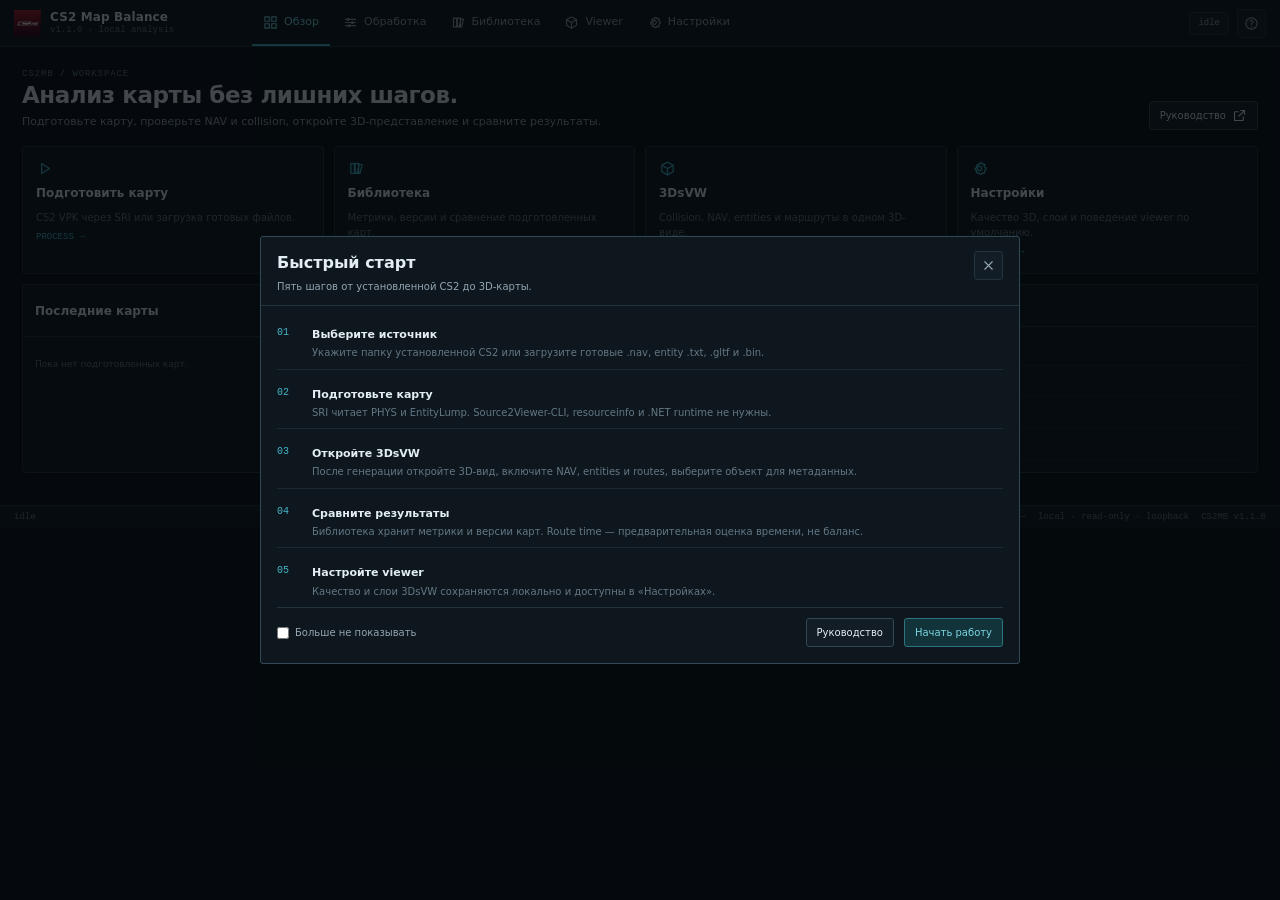
==== commit 4bd40685: "feat: add 3DsVW, redesigned workspace and v1.1.0 release" ====
--- a/app/index.html
+++ b/app/index.html
@@ -5,560 +5,414 @@
 <meta name="viewport" content="width=device-width, initial-scale=1">
 <meta http-equiv="Content-Security-Policy" content="default-src 'self'; style-src 'self' 'unsafe-inline'; script-src 'self' 'unsafe-inline'; img-src 'self' data:; frame-src 'self'; object-src 'none'; base-uri 'none'; form-action 'self'">
 <meta name="referrer" content="no-referrer">
-<title>CS2 Map Balance — Map analysis v1.0.0-pre.1</title>
-<link rel="icon" type="image/png" href="logo.png">
+<title>CS2 Map Balance — Map analysis v1.1.0</title>
+<link rel="icon" type="image/png" href="/logo.png">
 <style>
 :root {
-  --bg: #181a1d;
-  --bg-deep: #121417;
-  --panel: #222529;
-  --panel-2: #292d32;
-  --panel-3: #30353b;
-  --line: #3b4148;
-  --line-soft: #2d3238;
-  --text: #e8eaec;
-  --muted: #a0a7ae;
-  --faint: #727a82;
-  --accent: #ff6b35;
-  --accent-soft: #ff9a6b;
-  --green: #76c98b;
-  --red: #ef7d7d;
-  --cyan: #62c6dd;
-  --mono: "Cascadia Code", "Consolas", "SFMono-Regular", monospace;
-  --sans: "Segoe UI", system-ui, sans-serif;
-  --shadow: 0 18px 50px rgba(0,0,0,.32);
+  --bg: #0a1015;
+  --bg-deep: #070c10;
+  --panel: #0e171e;
+  --panel-2: #121d25;
+  --surface: #16232b;
+  --line: #22333d;
+  --line-strong: #304955;
+  --text: #e3edf3;
+  --muted: #93a6b1;
+  --faint: #637783;
+  --accent: #43b7c9;
+  --accent-2: #7ad7e2;
+  --accent-dim: rgba(67, 183, 201, .13);
+  --good: #61c58c;
+  --warn: #dca552;
+  --bad: #df6a6a;
+  --mono: "Cascadia Mono", Consolas, "Liberation Mono", monospace;
+  --sans: Inter, "Segoe UI", system-ui, -apple-system, BlinkMacSystemFont, Arial, sans-serif;
 }
 * { box-sizing: border-box; }
-html { scroll-behavior: smooth; }
-body { margin: 0; background: var(--bg); color: var(--text); font: 13px/1.45 var(--sans); }
-a { color: var(--accent-soft); }
-button, input { font: inherit; }
-button { cursor: pointer; }
-code, pre { font-family: var(--mono); }
-.topbar {
-  position: sticky; top: 0; z-index: 20; display: flex; align-items: center; gap: 14px;
-  padding: 11px 20px; border-bottom: 1px solid var(--line); background: rgba(25,28,31,.96);
-  backdrop-filter: blur(12px);
-}
-.logo {
-  width: 34px; height: 34px; display: block; flex: 0 0 auto;
-  object-fit: cover; border: 1px solid rgba(255,255,255,.12);
-}
-.brand { display: flex; align-items: baseline; gap: 10px; white-space: nowrap; }
-.brand strong { font-size: 14px; letter-spacing: .01em; }
-.brand span { color: var(--muted); font: 9px var(--mono); text-transform: uppercase; letter-spacing: .13em; }
-.topnav { display: flex; align-items: center; gap: 4px; margin-left: 22px; }
-.topnav a {
-  color: var(--muted); text-decoration: none; padding: 5px 8px; border-radius: 2px;
-  font: 10px var(--mono); text-transform: uppercase; letter-spacing: .07em;
-}
-.topnav a:hover { color: var(--accent-soft); background: var(--panel-2); }
-.top-actions { margin-left: auto; display: flex; align-items: center; gap: 8px; }
-.pill {
-  display: inline-flex; align-items: center; gap: 6px; border: 1px solid var(--line);
-  border-radius: 2px; padding: 3px 7px; color: var(--muted); font: 9px var(--mono);
-  text-transform: uppercase; letter-spacing: .06em;
-}
-.pill i { width: 5px; height: 5px; border-radius: 50%; background: var(--green); display: block; }
-.ghost { background: transparent; color: var(--muted); border: 1px solid var(--line); border-radius: 2px; padding: 6px 9px; font: 10px var(--mono); }
-.ghost:hover { color: var(--accent-soft); border-color: var(--accent); }
-.shell { display: grid; grid-template-columns: minmax(390px, 465px) minmax(0, 1fr); min-height: calc(100vh - 57px); }
-aside { border-right: 1px solid var(--line); padding: 16px; overflow: auto; background: linear-gradient(180deg, rgba(255,255,255,.012), transparent 320px); }
-main { min-width: 0; padding: 16px; display: flex; flex-direction: column; gap: 12px; }
-.card {
-  background: var(--panel); border: 1px solid var(--line); border-radius: 3px;
-  padding: 14px; margin-bottom: 12px; box-shadow: 0 1px 0 rgba(255,255,255,.02) inset;
-}
-.card:last-child { margin-bottom: 0; }
-.section-head { display: flex; align-items: center; justify-content: space-between; gap: 10px; margin-bottom: 8px; }
-h1 { margin: 2px 0 7px; font-size: 21px; line-height: 1.15; letter-spacing: -.01em; }
-h2 { margin: 0 0 9px; font-size: 10px; line-height: 1.2; color: var(--muted); text-transform: uppercase; letter-spacing: .1em; font-family: var(--mono); }
-h3 { margin: 14px 0 6px; font-size: 11px; font-family: var(--mono); }
-p { margin: 0 0 10px; color: var(--muted); }
-.eyebrow { color: var(--accent-soft); font: 9px var(--mono); text-transform: uppercase; letter-spacing: .14em; }
-.lead { color: #b9c0c6; font-size: 12px; }
-.help { color: var(--faint); font-size: 10.5px; }
-.mono { font-family: var(--mono); }
-.row { display: flex; gap: 8px; }
-.row > * { flex: 1; min-width: 0; }
-label { display: block; color: var(--muted); font: 9px var(--mono); text-transform: uppercase; letter-spacing: .09em; margin: 11px 0 4px; }
-input[type="text"], input[type="search"] {
-  width: 100%; background: #1a1d20; border: 1px solid var(--line); color: var(--text);
-  padding: 8px 9px; border-radius: 2px; font: 11px var(--mono);
-}
-input[type="text"]:focus, input[type="search"]:focus { outline: none; border-color: var(--accent); box-shadow: 0 0 0 1px rgba(255,107,53,.18); }
-.check { display: flex; align-items: center; gap: 7px; margin: 9px 0; color: var(--muted); font-size: 11px; }
-.check input { accent-color: var(--accent); }
-button.primary {
-  width: 100%; margin-top: 8px; padding: 10px 13px; border: 1px solid var(--accent);
-  border-radius: 2px; background: var(--accent); color: #181a1d; font: 800 11px var(--mono);
-  letter-spacing: .04em; text-transform: uppercase;
-}
-button.primary:hover { background: var(--accent-soft); border-color: var(--accent-soft); }
-button.primary:disabled { opacity: .45; cursor: wait; }
-button.secondary {
-  padding: 7px 10px; border: 1px solid var(--line); border-radius: 2px;
-  background: var(--panel-2); color: var(--muted); font: 10px var(--mono);
-}
-button.secondary:hover { color: var(--accent-soft); border-color: var(--accent); }
-button.link { background: none; border: 0; color: var(--accent-soft); padding: 0; font: inherit; }
-.auto-box { border: 1px solid var(--line-soft); background: #1c2024; padding: 10px; border-radius: 3px; margin-top: 11px; }
-.auto-head { display: flex; align-items: center; justify-content: space-between; gap: 8px; color: var(--text); font: 10px var(--mono); text-transform: uppercase; letter-spacing: .06em; }
-.sri-state { color: var(--faint); font: 9px var(--mono); text-transform: none; letter-spacing: 0; }
-.sri-state.ready { color: var(--green); }
-.sri-state.missing { color: var(--accent-soft); }
-.divider { display: flex; align-items: center; gap: 8px; margin: 12px 0 4px; color: var(--faint); font: 9px var(--mono); text-transform: uppercase; letter-spacing: .06em; }
-.divider::before, .divider::after { content: ""; height: 1px; background: var(--line-soft); flex: 1; }
-.drop {
-  position: relative; margin: 10px 0 6px; border: 1px dashed #4a5158; border-radius: 3px;
-  padding: 17px 14px; text-align: center; background: linear-gradient(180deg, #1c2024, #191c20);
-  transition: border-color .15s, background .15s, transform .15s;
-}
-.drop:hover, .drop.drag { border-color: var(--accent); background: #202328; transform: translateY(-1px); }
-.drop .drop-icon { font: 22px/1 var(--mono); color: var(--accent-soft); margin-bottom: 7px; }
-.drop b { color: var(--text); font-size: 12px; }
-.drop .small { color: var(--faint); font-size: 10.5px; margin-top: 4px; }
+[hidden] { display: none !important; }
+html, body { min-height: 100%; }
+body { margin: 0; background: var(--bg); color: var(--text); font: 12px/1.55 var(--sans); -webkit-font-smoothing: antialiased; }
+button, input, select, textarea { font: inherit; }
+a { color: var(--accent-2); text-decoration: none; }
+a:hover { text-decoration: underline; }
+.sprite { position: absolute; width: 0; height: 0; overflow: hidden; }
+.icon { width: 15px; height: 15px; fill: none; stroke: currentColor; stroke-width: 1.8; stroke-linecap: round; stroke-linejoin: round; flex: none; }
+.app-bar { height: 47px; display: flex; align-items: center; gap: 18px; padding: 0 14px; border-bottom: 1px solid var(--line); background: var(--panel); position: sticky; top: 0; z-index: 10; }
+.app-brand { display: flex; align-items: center; gap: 9px; min-width: 220px; }
+.app-brand img { width: 27px; height: 27px; object-fit: contain; }
+.app-brand div { display: grid; line-height: 1.15; }
+.app-brand strong { font-size: 12px; letter-spacing: .01em; }
+.app-brand span { color: var(--faint); font: 9px var(--mono); }
+.app-nav { display: flex; align-items: stretch; gap: 2px; height: 100%; }
+.app-nav button { display: inline-flex; align-items: center; gap: 6px; padding: 0 11px; border: 0; border-bottom: 2px solid transparent; background: transparent; color: var(--muted); cursor: pointer; font-size: 11px; }
+.app-nav button:hover { color: var(--text); background: rgba(255,255,255,.025); }
+.app-nav button.active { color: var(--accent-2); border-bottom-color: var(--accent); }
+.app-actions { margin-left: auto; display: flex; align-items: center; gap: 8px; }
+.pill { display: inline-flex; align-items: center; gap: 5px; min-height: 23px; padding: 0 8px; border: 1px solid var(--line); border-radius: 3px; background: var(--panel-2); color: var(--muted); font: 9px var(--mono); }
+.pill.ready { border-color: #2a5744; color: var(--good); }
+.pill.missing { border-color: #6b3535; color: var(--bad); }
+.icon-button { width: 29px; height: 29px; display: grid; place-items: center; border: 1px solid var(--line); border-radius: 3px; background: var(--panel-2); color: var(--muted); cursor: pointer; }
+.icon-button:hover { color: var(--text); border-color: var(--line-strong); }
+.app-main { max-width: 1440px; margin: 0 auto; padding: 18px 22px 32px; }
+.view { display: none; }
+.view.is-active { display: block; }
+.page-head { display: flex; align-items: flex-end; justify-content: space-between; gap: 18px; margin: 4px 0 16px; }
+.eyebrow { color: var(--faint); font: 9px var(--mono); letter-spacing: .1em; text-transform: uppercase; }
+.page-head h1 { margin: 3px 0 0; font-size: 23px; line-height: 1.15; letter-spacing: -.02em; font-weight: 650; }
+.page-head p { margin: 5px 0 0; max-width: 660px; color: var(--muted); font-size: 11px; }
+.page-head .head-actions { display: flex; align-items: center; gap: 6px; }
+.panel { border: 1px solid var(--line); border-radius: 3px; background: var(--panel); }
+.panel h2 { margin: 0; font-size: 12px; font-weight: 650; }
+.panel-head { display: flex; align-items: center; justify-content: space-between; gap: 10px; padding: 11px 12px; border-bottom: 1px solid var(--line); }
+.panel-body { padding: 12px; }
+.button { min-height: 29px; display: inline-flex; align-items: center; justify-content: center; gap: 6px; padding: 0 10px; border: 1px solid var(--line-strong); border-radius: 3px; background: var(--panel-2); color: var(--text); cursor: pointer; font-size: 10px; }
+.button:hover { border-color: var(--accent); background: var(--surface); }
+.button.primary { border-color: #2b7480; background: #12333a; color: var(--accent-2); }
+.button.primary:hover { background: #17424b; }
+.button:disabled { opacity: .45; cursor: not-allowed; }
+.button.link { border-color: transparent; background: transparent; color: var(--muted); padding: 0 4px; }
+.button.link:hover { color: var(--text); background: transparent; }
+.button.icon-only { width: 29px; padding: 0; }
+.overview-grid { display: grid; grid-template-columns: repeat(4, minmax(0, 1fr)); gap: 10px; }
+.overview-card { min-height: 128px; display: grid; align-content: start; gap: 7px; padding: 13px; border: 1px solid var(--line); border-radius: 3px; background: var(--panel); cursor: pointer; text-align: left; color: inherit; }
+.overview-card:hover { border-color: var(--line-strong); background: var(--panel-2); }
+.overview-card .icon { color: var(--accent); width: 17px; height: 17px; }
+.overview-card b { font-size: 12px; }
+.overview-card span { color: var(--faint); font-size: 10px; line-height: 1.5; }
+.overview-card .card-meta { margin-top: auto; color: var(--accent); font: 9px var(--mono); }
+.overview-lower { display: grid; grid-template-columns: 1.5fr 1fr; gap: 10px; margin-top: 10px; }
+#overview-recent { display: grid; gap: 2px; }
+.recent-row { display: grid; grid-template-columns: minmax(0, 1fr) 70px 120px; gap: 8px; align-items: center; padding: 6px 0; border-bottom: 1px solid rgba(34,51,61,.6); font-size: 10px; }
+.recent-row:last-child { border-bottom: 0; }
+.recent-row b { font-family: var(--mono); font-size: 10px; }
+.recent-row span { color: var(--faint); }
+.quick-list { display: grid; gap: 5px; }
+.quick-list a { display: flex; align-items: center; gap: 7px; padding: 5px 0; color: var(--muted); font-size: 10px; border-bottom: 1px solid rgba(34,51,61,.6); }
+.quick-list a:hover { color: var(--text); text-decoration: none; }
+.process-grid { display: grid; grid-template-columns: 390px minmax(0, 1fr); gap: 10px; align-items: start; }
+.form-grid { display: grid; gap: 9px; }
+.field { display: grid; gap: 3px; }
+.field > span, .field > label { color: var(--faint); font: 9px var(--mono); text-transform: uppercase; letter-spacing: .06em; }
+.field input, .field select { height: 30px; padding: 0 8px; border: 1px solid var(--line); border-radius: 3px; background: var(--bg-deep); color: var(--text); font-size: 11px; }
+.field input:focus, .field select:focus { outline: none; border-color: var(--accent); }
+.field input::placeholder { color: #465862; }
+.field-row { display: grid; grid-template-columns: 1fr 1fr; gap: 8px; }
+.source-block { padding: 10px; border: 1px solid var(--line); border-radius: 3px; background: var(--panel-2); }
+.source-title { display: flex; align-items: center; justify-content: space-between; gap: 8px; margin-bottom: 7px; }
+.source-title b { font-size: 11px; }
+.source-title .sri-state { color: var(--faint); font: 9px var(--mono); }
+.source-title .sri-state.ready { color: var(--good); }
+.source-title .sri-state.missing { color: var(--bad); }
+.check { display: inline-flex; align-items: center; gap: 6px; color: var(--muted); font-size: 10px; }
+.check input { width: 12px; height: 12px; margin: 0; accent-color: var(--accent); }
+details { border-top: 1px solid var(--line); padding-top: 9px; }
+details summary { color: var(--muted); font-size: 10px; cursor: pointer; }
+details[open] summary { color: var(--text); }
+.drop { margin-top: 8px; min-height: 82px; display: grid; place-items: center; gap: 3px; border: 1px dashed var(--line-strong); border-radius: 3px; background: var(--bg-deep); color: var(--faint); text-align: center; cursor: pointer; padding: 10px; }
+.drop.drag { border-color: var(--accent); background: var(--accent-dim); }
+.drop b { color: var(--muted); font-size: 10px; }
+.drop small { font-size: 9px; }
 .drop input { display: none; }
-.file-list { display: flex; flex-wrap: wrap; gap: 5px; margin-top: 8px; text-align: left; }
-.file-chip {
-  display: inline-flex; align-items: center; gap: 5px; max-width: 100%;
-  border: 1px solid var(--line); border-radius: 2px; background: var(--panel-3);
-  padding: 3px 5px; color: var(--accent-soft); font: 9.5px var(--mono);
-}
-.file-chip span { overflow: hidden; text-overflow: ellipsis; white-space: nowrap; }
-.file-chip button { border: 0; background: none; color: var(--muted); padding: 0 1px; font: 11px var(--mono); }
-.file-chip button:hover { color: var(--red); }
-.file-meta { display: flex; justify-content: space-between; align-items: center; gap: 8px; margin-top: 6px; color: var(--faint); font: 9px var(--mono); }
-.advanced { border-top: 1px solid var(--line-soft); margin-top: 11px; padding-top: 8px; }
-.advanced summary { color: var(--muted); cursor: pointer; font: 10px var(--mono); }
-.advanced summary:hover { color: var(--accent-soft); }
-.stepper { display: grid; grid-template-columns: repeat(3, 1fr); gap: 4px; margin: 8px 0 13px; }
-.step { border: 1px solid var(--line); background: #1c1f23; padding: 6px; border-radius: 2px; color: var(--faint); font: 9px var(--mono); text-transform: uppercase; }
-.step b { display: block; color: var(--muted); font-size: 10px; margin-bottom: 2px; }
-.step.active { border-color: var(--accent); background: rgba(255,107,53,.08); color: var(--accent-soft); }
-.step.done { border-color: rgba(118,201,139,.45); color: var(--green); }
-.step.done b { color: var(--green); }
-.status { display: flex; align-items: center; gap: 8px; margin: 5px 0 7px; font: 10px var(--mono); text-transform: uppercase; }
-.status-dot { width: 7px; height: 7px; border-radius: 50%; background: var(--faint); flex: 0 0 auto; }
-.status.running .status-dot { background: var(--accent); animation: pulse 1s infinite; }
-.status.ok .status-dot { background: var(--green); }
-.status.failed .status-dot { background: var(--red); }
-.status.dry-run .status-dot { background: var(--accent-soft); }
-@keyframes pulse { 50% { opacity: .2; } }
-.viewer-link { display: none; margin: 5px 0 8px; font: 10px var(--mono); }
-.manifest { color: var(--faint); font: 9px var(--mono); word-break: break-all; margin-top: 7px; }
-.log {
-  margin: 0; padding: 10px; min-height: 190px; max-height: 48vh; overflow: auto;
-  background: #14171a; border: 1px solid var(--line-soft); border-radius: 2px;
-  color: #bfc6cc; font: 9.5px/1.45 var(--mono); white-space: pre-wrap;
-}
-.viewer-wrap { flex: 1; min-height: 480px; border: 1px solid var(--line); background: var(--bg-deep); position: relative; }
-.viewer-wrap::before {
-  content: "VIEWER"; position: absolute; top: 7px; left: 9px; z-index: 2;
-  color: var(--faint); font: 8px var(--mono); letter-spacing: .12em;
-}
-iframe { width: 100%; height: 100%; min-height: 480px; border: 0; display: block; }
-.library { overflow-x: auto; }
-.library table { width: 100%; border-collapse: collapse; font: 9.5px var(--mono); margin-top: 8px; }
-.library th, .library td { padding: 4px 3px; border-bottom: 1px solid var(--line-soft); text-align: right; white-space: nowrap; }
+.file-list { display: flex; flex-wrap: wrap; gap: 4px; margin-top: 7px; }
+.file-chip { display: inline-flex; align-items: center; gap: 4px; padding: 2px 5px; border: 1px solid var(--line); border-radius: 2px; color: var(--muted); font: 9px var(--mono); }
+.file-chip button { border: 0; background: transparent; color: var(--faint); cursor: pointer; padding: 0; }
+.file-chip button:hover { color: var(--bad); }
+.file-foot { display: flex; align-items: center; justify-content: space-between; gap: 8px; margin-top: 5px; color: var(--faint); font: 9px var(--mono); }
+.job-panel { min-height: 500px; }
+.status { display: inline-flex; align-items: center; gap: 6px; color: var(--muted); font: 9px var(--mono); }
+.status-dot { width: 6px; height: 6px; border-radius: 50%; background: var(--faint); }
+.status.running .status-dot { background: var(--accent); box-shadow: 0 0 0 3px var(--accent-dim); }
+.status.ok .status-dot { background: var(--good); }
+.status.failed .status-dot { background: var(--bad); }
+.status.dry-run .status-dot { background: var(--warn); }
+.manifest { margin-top: 6px; color: var(--faint); font: 9px var(--mono); overflow-wrap: anywhere; }
+.log { margin: 9px 0 0; height: 360px; overflow: auto; padding: 9px; border: 1px solid var(--line); border-radius: 3px; background: var(--bg-deep); color: #b9cbd4; font: 10px/1.55 var(--mono); white-space: pre-wrap; }
+.steps { display: flex; gap: 4px; margin-bottom: 10px; }
+.step { flex: 1; padding: 4px 5px; border: 1px solid var(--line); border-radius: 2px; color: var(--faint); font: 8px var(--mono); text-transform: uppercase; letter-spacing: .05em; }
+.step b { margin-right: 4px; color: var(--line-strong); }
+.step.active { border-color: #2b7480; color: var(--accent-2); background: var(--accent-dim); }
+.step.done { color: var(--good); border-color: #2a5744; }
+.library-tools { display: flex; align-items: center; gap: 8px; }
+.library-search { width: 230px; height: 28px; padding: 0 8px; border: 1px solid var(--line); border-radius: 3px; background: var(--bg-deep); color: var(--text); font-size: 10px; }
+.library-search::placeholder { color: #465862; }
+.library { overflow: auto; }
+.library table { width: 100%; min-width: 900px; border-collapse: collapse; font: 10px var(--mono); }
+.library th, .library td { padding: 6px 5px; border-bottom: 1px solid rgba(34,51,61,.65); text-align: right; white-space: nowrap; }
 .library th:first-child, .library td:first-child { text-align: left; }
-.library tr:hover td { background: rgba(255,255,255,.025); }
-.library th { color: var(--faint); font-weight: 400; text-transform: uppercase; letter-spacing: .04em; }
-.library a { text-decoration: none; }
-.library a:hover { text-decoration: underline; }
-.library-search { margin-top: 8px; }
-.verdict { display: inline-block; padding: 1px 5px; border-radius: 2px; font: 9px var(--mono); border: 1px solid var(--line); white-space: nowrap; }
-.verdict.balanced { color: var(--green); border-color: rgba(118,201,139,.45); }
-.verdict.ct { color: var(--cyan); border-color: rgba(98,198,221,.45); }
-.verdict.t { color: var(--accent-soft); border-color: rgba(255,154,107,.5); }
-.compare-bar { display: flex; align-items: center; gap: 10px; margin-top: 8px; }
-.compare-bar button { flex: 0 0 auto; }
-.compare-panel { margin-top: 9px; overflow-x: auto; }
-.compare-panel table { width: 100%; border-collapse: collapse; font: 9px var(--mono); }
-.compare-panel th, .compare-panel td { border-bottom: 1px solid var(--line-soft); padding: 4px 3px; text-align: right; white-space: nowrap; }
+.library th { color: var(--faint); font-weight: 500; text-transform: uppercase; font-size: 8px; letter-spacing: .05em; }
+.library tr:hover td { background: rgba(255,255,255,.02); }
+.library a { color: var(--accent-2); }
+.compare-bar { display: flex; align-items: center; gap: 8px; margin-top: 9px; }
+.compare-panel { margin-top: 10px; }
+.compare-panel h3 { margin: 0 0 6px; font-size: 11px; }
+.compare-panel table { width: 100%; border-collapse: collapse; font: 10px var(--mono); }
+.compare-panel th, .compare-panel td { padding: 5px; border-bottom: 1px solid var(--line); text-align: right; }
 .compare-panel th:first-child, .compare-panel td:first-child { text-align: left; }
-.compare-panel .help { margin: 4px 0 0; }
-.footnote { color: var(--faint); font: 9px/1.5 var(--mono); padding: 8px 2px 0; }
-/* Onboarding */
-.modal-backdrop {
-  position: fixed; inset: 0; z-index: 50; display: none; align-items: center; justify-content: center;
-  padding: 22px; background: rgba(8,10,12,.72); backdrop-filter: blur(5px);
-}
-.modal-backdrop.open { display: flex; }
-.modal {
-  width: min(900px, 96vw); max-height: 88vh; overflow: auto; background: #202327;
-  border: 1px solid var(--line); border-radius: 4px; box-shadow: var(--shadow);
-}
-.modal-top { display: flex; align-items: flex-start; gap: 12px; padding: 18px 20px 12px; border-bottom: 1px solid var(--line); }
-.modal-top h2 { margin: 0 0 5px; color: var(--text); font-size: 21px; text-transform: none; letter-spacing: -.01em; font-family: var(--sans); }
-.modal-top p { margin: 0; max-width: 700px; }
-.modal-close { margin-left: auto; background: var(--panel-2); color: var(--muted); border: 1px solid var(--line); border-radius: 2px; width: 28px; height: 28px; font: 14px var(--mono); }
-.modal-body { padding: 8px 20px 18px; }
-.tutorial-step { border-top: 1px solid var(--line-soft); padding: 13px 0 2px; }
-.tutorial-step:first-child { border-top: 0; }
-.tutorial-step h3 { margin: 0 0 6px; color: var(--accent-soft); font-size: 12px; }
-.tutorial-step h3 span { color: var(--faint); font: 9px var(--mono); margin-right: 7px; }
-.tutorial-step p { margin: 0 0 8px; color: #b8bfc5; }
-.tutorial-step a, .modal-body a { color: var(--accent-soft); }
-.setup-list { margin: 4px 0 8px 18px; padding: 0; color: #b8bfc5; }
-.setup-list li { margin: 0 0 8px; }
-.setup-list pre.code { margin: 6px 0 0; }
-.tutorial-grid { display: grid; grid-template-columns: 1fr 1fr; gap: 10px; }
-.tutorial-grid .mini { background: #1a1d21; border: 1px solid var(--line-soft); padding: 9px; border-radius: 2px; }
-.tutorial-grid .mini b { color: var(--text); font: 10px var(--mono); display: block; margin-bottom: 3px; }
-.tutorial-grid .mini span { color: var(--muted); font-size: 10.5px; }
-pre.code {
-  position: relative; margin: 7px 0; padding: 9px 34px 9px 10px; background: #14171a;
-  border: 1px solid var(--line-soft); border-radius: 2px; color: #c8d0d6;
-  font: 9.5px/1.5 var(--mono); overflow-x: auto; white-space: pre;
-}
-.copy {
-  position: absolute; right: 5px; top: 5px; border: 1px solid var(--line); background: var(--panel-2);
-  color: var(--muted); border-radius: 2px; padding: 2px 4px; font: 8px var(--mono);
-}
-.copy:hover { color: var(--accent-soft); border-color: var(--accent); }
-.modal-actions { display: flex; flex-wrap: wrap; align-items: center; gap: 8px; padding-top: 12px; }
-.modal-actions .grow { flex: 1; }
-.modal-actions .primary { width: auto; margin: 0; padding: 8px 14px; }
-.modal-actions label { margin: 0 4px 0 6px; text-transform: none; letter-spacing: 0; color: var(--faint); font: 9.5px var(--sans); }
-@media (max-width: 980px) {
-  .shell { grid-template-columns: 1fr; }
-  aside { border-right: 0; border-bottom: 1px solid var(--line); }
-  .topnav { display: none; }
-  .tutorial-grid { grid-template-columns: 1fr; }
-  .viewer-wrap { min-height: 420px; }
-}
-
-/* v1.0.0-pre.1 — calmer hierarchy, compact intake and optional viewer preview. */
-body { background: radial-gradient(900px 500px at 100% 0%, rgba(98,198,221,.055), transparent 65%), var(--bg); }
-.topbar { padding: 12px max(18px, calc((100vw - 1540px)/2)); border-color: rgba(255,255,255,.08); }
-.shell { width: min(1540px, calc(100% - 40px)); margin: 0 auto; padding: 18px 0 34px; grid-template-columns: minmax(300px, 370px) minmax(0,1fr); gap: 18px; min-height: calc(100vh - 60px); }
-aside { padding: 0; border: 0; overflow: visible; background: transparent; display: flex; flex-direction: column; gap: 14px; }
-main { padding: 0; gap: 14px; }
-.card { border: 1px solid rgba(255,255,255,.09); border-radius: 12px; padding: 18px; margin: 0; background: linear-gradient(155deg, rgba(255,255,255,.025), transparent 55%), var(--panel); box-shadow: 0 10px 28px rgba(0,0,0,.16); }
-h1 { font-size: 24px; letter-spacing: -.035em; }
-h2 { letter-spacing: .12em; }
-.lead { font-size: 13px; line-height: 1.65; }
-.alpha-note { margin: 10px 0 13px; border-left: 2px solid var(--accent-soft); padding: 8px 10px; background: rgba(255,154,107,.055); color: #c4b9b1; border-radius: 0 7px 7px 0; font-size: 10.5px; line-height: 1.6; }
-.alpha-note b { color: #f2c0a5; }
-.stepper { gap: 6px; margin: 12px 0 16px; }
-.step { border-radius: 7px; padding: 8px; }
-input[type="text"], input[type="search"] { border-radius: 7px; padding: 10px 11px; font-size: 12px; }
-button.primary, button.secondary, .ghost { border-radius: 7px; transition: transform .16s ease, border-color .16s ease, background .16s ease; }
-button.primary { padding: 11px 13px; }
-button.primary:hover:not(:disabled), button.secondary:hover, .ghost:hover { transform: translateY(-1px); }
-.auto-box { margin: 0; border: 0; padding: 0; background: transparent; }
-.auto-head { font-size: 10px; }
-.mode-panel { border: 1px solid var(--line-soft); border-radius: 9px; margin-top: 10px; overflow: hidden; background: rgba(12,15,18,.24); }
-.mode-panel > summary { display: flex; align-items: center; justify-content: space-between; gap: 10px; cursor: pointer; padding: 12px 13px; color: var(--text); list-style: none; font-size: 11px; font-weight: 650; }
-.mode-panel > summary::-webkit-details-marker { display: none; }
-.mode-panel > summary::after { content: "+"; color: var(--accent-soft); font: 16px var(--mono); }
-.mode-panel[open] > summary::after { content: "−"; }
-.mode-panel > summary small { color: var(--faint); font: 9px var(--mono); text-transform: uppercase; letter-spacing: .04em; margin-left: auto; }
-.mode-content { padding: 0 12px 13px; }
-.mode-panel[open] > summary { color: var(--accent-soft); }
-.mode-panel .drop { border-radius: 8px; }
-.options-row { display: grid; grid-template-columns: 1fr 1fr; gap: 6px; margin-top: 13px; }
-.options-row .check { align-items: flex-start; padding: 8px 9px; margin: 0; border: 1px solid var(--line-soft); border-radius: 7px; font-size: 10px; line-height: 1.45; }
-.options-row .check input { margin: 2px 0 0; flex: 0 0 auto; }
-.advanced { margin-top: 13px; }
-.advanced summary { padding: 7px 0; }
-.footnote { line-height: 1.7; }
-.status { padding: 4px 0; }
-.viewer-link { display: none; align-items: center; justify-content: center; gap: 8px; margin: 0; padding: 11px 15px; border: 1px solid var(--accent); border-radius: 8px; background: var(--accent); color: #171a1c; font: 700 11px var(--mono); text-decoration: none; }
-.viewer-link:hover { background: var(--accent-soft); color: #171a1c; }
-.output-card { min-height: 170px; }
-.output-help { margin: 16px 0 12px; font-size: 11px; line-height: 1.65; }
-.log-panel { border-top: 1px solid var(--line-soft); padding-top: 10px; }
-.log-panel > summary { display: flex; justify-content: space-between; align-items: center; gap: 8px; cursor: pointer; color: var(--muted); font: 10px var(--mono); list-style: none; }
-.log-panel > summary::-webkit-details-marker { display: none; }
-.log-panel > summary::after { content: "+"; color: var(--accent-soft); }
-.log-panel[open] > summary::after { content: "−"; }
-.log-panel > summary span { color: var(--faint); font-size: 9px; }
-.log { min-height: 90px; max-height: 300px; margin-top: 10px; border-radius: 8px; padding: 12px; font-size: 10px; }
-.viewer-launch { display: block; }
-.viewer-launch-head { display: flex; justify-content: space-between; align-items: flex-start; gap: 18px; }
-.viewer-launch-head h2 { margin: 6px 0; color: var(--text); font: 650 20px var(--sans); text-transform: none; letter-spacing: -.03em; }
-.viewer-launch-head p { max-width: 620px; }
-.viewer-ready { color: var(--green); font: 9px var(--mono); letter-spacing: .1em; border: 1px solid rgba(118,201,139,.3); background: rgba(118,201,139,.07); border-radius: 20px; padding: 5px 9px; }
-.viewer-actions { display: flex; flex-wrap: wrap; align-items: center; gap: 9px; margin-top: 12px; }
-.viewer-actions .viewer-link { display: inline-flex; }
-.viewer-wrap { min-height: 540px; height: min(82vh, 1000px); border: 1px solid rgba(255,255,255,.1); border-radius: 12px; overflow: hidden; background: var(--bg-deep); }
-.viewer-wrap::before { top: 10px; left: 12px; }
-.viewer-wrap iframe { width: 100%; height: 100%; min-height: 540px; }
-.library { max-height: 420px; overflow: auto; border-radius: 7px; }
-.library table { min-width: 900px; }
-.library th { position: sticky; top: 0; background: var(--panel); }
-.library td, .library th { padding: 7px 6px; }
-.library input[type="checkbox"] { accent-color: var(--accent); }
-.compare-panel { padding-top: 6px; }
-#manifest { overflow-wrap: anywhere; line-height: 1.6; }
-:focus-visible { outline: 2px solid var(--cyan); outline-offset: 2px; }
-[hidden] { display: none !important; }
-@media (max-width: 980px) {
-  .shell { width: min(760px, calc(100% - 32px)); grid-template-columns: 1fr; }
-  aside { display: grid; grid-template-columns: 1fr; }
-  main { min-height: 420px; }
-  .viewer-wrap { min-height: 480px; height: 72vh; }
-  .viewer-wrap iframe { min-height: 480px; }
-}
-@media (max-width: 600px) {
-  .topbar { padding: 10px 12px; gap: 8px; flex-wrap: wrap; }
-  .brand strong { font-size: 12px; }
-  .brand span { font-size: 8px; }
-  .top-actions { gap: 6px; }
-  .pill { font-size: 8px; }
-  .shell { width: calc(100% - 20px); padding-top: 10px; gap: 10px; }
-  .card { border-radius: 10px; padding: 14px; }
-  .options-row { grid-template-columns: 1fr; }
-  .viewer-launch-head { flex-direction: column; gap: 8px; }
-  .viewer-actions { align-items: stretch; }
-  .viewer-actions .viewer-link, .viewer-actions button { flex: 1 1 100%; }
-  .viewer-wrap { min-height: 400px; height: 68vh; }
-  .viewer-wrap iframe { min-height: 400px; }
+.verdict { padding: 1px 4px; border: 1px solid var(--line); border-radius: 2px; font: 9px var(--mono); }
+.verdict.ct { color: #6db6ff; border-color: #2c5475; }
+.verdict.t { color: var(--warn); border-color: #6a512b; }
+.verdict.balanced { color: var(--good); border-color: #2a5744; }
+.viewer-launch { display: grid; grid-template-columns: minmax(0, 1fr) auto; gap: 14px; align-items: center; padding: 13px; margin-bottom: 10px; }
+.viewer-launch h2 { margin: 0 0 4px; font-size: 13px; }
+.viewer-launch p { margin: 0; color: var(--faint); font-size: 10px; }
+.viewer-actions { display: flex; flex-wrap: wrap; gap: 6px; justify-content: flex-end; }
+.viewer-tabs { display: flex; gap: 2px; border-bottom: 1px solid var(--line); padding: 0 10px; }
+.viewer-tab { padding: 8px 10px; border: 0; border-bottom: 2px solid transparent; background: transparent; color: var(--muted); cursor: pointer; font-size: 10px; }
+.viewer-tab.active { color: var(--accent-2); border-bottom-color: var(--accent); }
+.viewer-frame { width: 100%; height: min(72vh, 760px); border: 0; background: var(--bg-deep); display: block; }
+.viewer-empty { min-height: 360px; display: grid; place-content: center; justify-items: center; gap: 6px; color: var(--faint); text-align: center; padding: 24px; }
+.viewer-empty b { color: var(--muted); font-size: 12px; }
+.settings-grid { display: grid; grid-template-columns: 1fr 1fr; gap: 10px; }
+.settings-section { padding: 13px; border: 1px solid var(--line); border-radius: 3px; background: var(--panel); }
+.settings-section h2 { margin: 0 0 9px; color: var(--faint); font: 9px var(--mono); letter-spacing: .08em; text-transform: uppercase; }
+.settings-section .field { margin-bottom: 9px; }
+.layers-grid { display: grid; grid-template-columns: 1fr 1fr; gap: 3px 12px; }
+.settings-actions { display: flex; align-items: center; gap: 9px; margin-top: 10px; }
+.settings-note { color: var(--faint); font-size: 9px; }
+.modal-backdrop { position: fixed; inset: 0; z-index: 50; display: none; place-items: center; padding: 20px; background: rgba(4, 8, 11, .72); }
+.modal-backdrop.open { display: grid; }
+.modal { width: min(760px, 100%); max-height: min(88vh, 760px); overflow: auto; border: 1px solid var(--line-strong); border-radius: 3px; background: var(--panel); }
+.modal-top { display: flex; gap: 12px; align-items: flex-start; padding: 14px 16px 11px; border-bottom: 1px solid var(--line); }
+.modal-top h2 { margin: 0 0 3px; font-size: 16px; }
+.modal-top p { margin: 0; color: var(--muted); font-size: 10px; }
+.modal-close { margin-left: auto; }
+.modal-body { padding: 12px 16px 16px; }
+.tutorial-steps { display: grid; gap: 8px; }
+.tutorial-step { display: grid; grid-template-columns: 26px minmax(0, 1fr); gap: 9px; padding: 8px 0; border-bottom: 1px solid rgba(34,51,61,.65); }
+.tutorial-step:last-child { border-bottom: 0; }
+.tutorial-step .num { color: var(--accent); font: 10px var(--mono); padding-top: 1px; }
+.tutorial-step h3 { margin: 0 0 2px; font-size: 11px; }
+.tutorial-step p { margin: 0; color: var(--faint); font-size: 10px; line-height: 1.55; }
+.modal-foot { display: flex; align-items: center; gap: 10px; padding-top: 10px; border-top: 1px solid var(--line); }
+.modal-foot .grow { flex: 1; }
+.app-status { display: flex; align-items: center; gap: 12px; padding: 6px 14px; border-top: 1px solid var(--line); background: var(--panel); color: var(--faint); font: 9px var(--mono); }
+.app-status .grow { flex: 1; }
+.app-status b { color: var(--muted); font-weight: 500; }
+@media (max-width: 1050px) {
+  .overview-grid { grid-template-columns: repeat(2, minmax(0, 1fr)); }
+  .overview-lower, .process-grid, .settings-grid { grid-template-columns: 1fr; }
+}
+@media (max-width: 720px) {
+  .app-bar { height: auto; flex-wrap: wrap; padding: 8px 10px; gap: 8px; }
+  .app-brand { min-width: 0; }
+  .app-nav { order: 3; width: 100%; overflow-x: auto; height: 34px; }
+  .app-nav button { padding: 0 8px; white-space: nowrap; }
+  .app-actions { margin-left: auto; }
+  .app-main { padding: 12px 10px 22px; }
+  .page-head { align-items: flex-start; flex-direction: column; gap: 8px; }
+  .page-head h1 { font-size: 20px; }
+  .overview-grid { grid-template-columns: 1fr; }
+  .viewer-frame { height: 65vh; }
+  .recent-row { grid-template-columns: 1fr 80px; }
+  .recent-row span:last-child { display: none; }
 }
 </style>
 </head>
 <body>
-<header class="topbar">
-  <img class="logo" src="logo.png" alt="" width="34" height="34">
-  <div class="brand"><strong>CS2 Map Balance</strong><span>map analysis · v1.0.0-pre.1</span></div>
-  <nav class="topnav">
-    <a href="#generate">Generate</a>
-    <a href="#library">Library</a>
-    <a href="#output">Output</a>
+<svg class="sprite" aria-hidden="true">
+  <symbol id="i-overview" viewBox="0 0 24 24"><rect x="3" y="3" width="7" height="7"/><rect x="14" y="3" width="7" height="7"/><rect x="3" y="14" width="7" height="7"/><rect x="14" y="14" width="7" height="7"/></symbol>
+  <symbol id="i-process" viewBox="0 0 24 24"><path d="M4 7h16M4 12h16M4 17h16"/><circle cx="8" cy="7" r="1.5"/><circle cx="15" cy="12" r="1.5"/><circle cx="10" cy="17" r="1.5"/></symbol>
+  <symbol id="i-library" viewBox="0 0 24 24"><path d="M4 5h5v14H4zM10 5h5v14h-5zM16 6l4 1-3 12-4-1z"/></symbol>
+  <symbol id="i-cube" viewBox="0 0 24 24"><path d="m12 3 8 4.5v9L12 21l-8-4.5v-9L12 3Z"/><path d="m4 7.5 8 4.5 8-4.5M12 12v9"/></symbol>
+  <symbol id="i-settings" viewBox="0 0 24 24"><circle cx="12" cy="12" r="3"/><path d="M19.4 15a1.7 1.7 0 0 0 .3 1.9l.1.1-1.8 1.8-.1-.1a1.7 1.7 0 0 0-1.9-.3 1.7 1.7 0 0 0-1 1.6V20h-2.6v-.1a1.7 1.7 0 0 0-1-1.6 1.7 1.7 0 0 0-1.9.3l-.1.1-1.8-1.8.1-.1A1.7 1.7 0 0 0 8 15a1.7 1.7 0 0 0-1.6-1H6v-2.6h.4A1.7 1.7 0 0 0 8 10a1.7 1.7 0 0 0-.3-1.9l-.1-.1 1.8-1.8.1.1a1.7 1.7 0 0 0 1.9.3 1.7 1.7 0 0 0 1-1.6V4h2.6v.1a1.7 1.7 0 0 0 1 1.6 1.7 1.7 0 0 0 1.9-.3l.1-.1 1.8 1.8-.1.1A1.7 1.7 0 0 0 19 10a1.7 1.7 0 0 0 1.6 1H21v2.6h-.4a1.7 1.7 0 0 0-1.2 1.4Z"/></symbol>
+  <symbol id="i-play" viewBox="0 0 24 24"><path d="m8 5 11 7-11 7V5Z"/></symbol>
+  <symbol id="i-upload" viewBox="0 0 24 24"><path d="M12 16V4m0 0L7 9m5-5 5 5M5 20h14"/></symbol>
+  <symbol id="i-external" viewBox="0 0 24 24"><path d="M14 4h6v6M20 4l-9 9"/><path d="M18 14v5a1 1 0 0 1-1 1H5a1 1 0 0 1-1-1V7a1 1 0 0 1 1-1h5"/></symbol>
+  <symbol id="i-help" viewBox="0 0 24 24"><circle cx="12" cy="12" r="9"/><path d="M9.5 9a2.6 2.6 0 1 1 3.7 2.3c-.8.4-1.2 1-1.2 1.9v.3M12 17h.01"/></symbol>
+  <symbol id="i-close" viewBox="0 0 24 24"><path d="m6 6 12 12M18 6 6 18"/></symbol>
+  <symbol id="i-refresh" viewBox="0 0 24 24"><path d="M3 12a9 9 0 1 0 3-6.7L3 8"/><path d="M3 3v5h5"/></symbol>
+</svg>
+
+<header class="app-bar">
+  <div class="app-brand">
+    <img src="/logo.png" alt="CS2 Map Balance" width="34" height="34">
+    <div><strong>CS2 Map Balance</strong><span>v1.1.0 · local analysis</span></div>
+  </div>
+  <nav class="app-nav" aria-label="Main navigation">
+    <button type="button" class="active" data-view="overview"><svg class="icon"><use href="#i-overview"/></svg><span>Обзор</span></button>
+    <button type="button" data-view="process"><svg class="icon"><use href="#i-process"/></svg><span>Обработка</span></button>
+    <button type="button" data-view="library"><svg class="icon"><use href="#i-library"/></svg><span>Библиотека</span></button>
+    <button type="button" data-view="viewer"><svg class="icon"><use href="#i-cube"/></svg><span>Viewer</span></button>
+    <button type="button" data-view="settings"><svg class="icon"><use href="#i-settings"/></svg><span>Настройки</span></button>
   </nav>
-  <div class="top-actions">
-    <span class="pill"><i></i>local · read-only · no game process</span>
-    <button id="guide" class="ghost" type="button">? Установка</button>
+  <div class="app-actions">
+    <span id="output-pill" class="pill">idle</span>
+    <button type="button" class="icon-button" id="help-button" title="Справка и обучение" aria-label="Справка и обучение"><svg class="icon"><use href="#i-help"/></svg></button>
   </div>
 </header>
 
-<div class="shell">
-  <aside>
-    <section class="card" id="generate">
-      <div class="eyebrow">Map intake</div>
-      <h1>Собрать карту</h1>
-      <p class="lead">Подготовь карту из установленной CS2 или загрузи уже извлечённые файлы.</p>
-      <p class="alpha-note"><b>Предварительный анализ.</b> Сейчас считаются упрощённые маршруты от спавна к цели — без встреч с противниками и симуляции боя. Проверяй выводы в самой CS2.</p>
-
-      <div class="stepper" aria-label="pipeline steps">
-        <div class="step active" id="step-files"><b>01</b>files</div>
-        <div class="step" id="step-generate"><b>02</b>generate</div>
-        <div class="step" id="step-viewer"><b>03</b>viewer</div>
-      </div>
-
-      <label for="map">Map name</label>
-      <input id="map" type="text" value="de_dust2" spellcheck="false" autocomplete="off">
-
-      <details class="mode-panel" open>
-        <summary><span>Автоматически из установленной CS2</span><small>рекомендуется</small></summary>
-        <div class="mode-content">
-      <div class="auto-box">
-        <div class="auto-head"><b>From installed CS2</b><span id="sri-state" class="sri-state">checking…</span></div>
-        <label for="game">CS2 game folder</label>
-        <input id="game" type="text" placeholder="<CS2_GAME>" spellcheck="false" autocomplete="off">
-        <button id="generate-from-game" class="primary" type="button" style="margin-top:8px">Prepare + Generate</button>
-        <p class="help" style="margin:5px 0 0">Nav, entities и collision извлекаются внутри программы. CS2 можно не запускать: доступ к папке только read-only. PHYS и EntityLump читает компонент <span class="mono">SRI</span>; внешние CLI не нужны.</p>
-      </div>
+<main class="app-main">
+  <section class="view is-active" data-view-panel="overview">
+    <div class="page-head">
+      <div><div class="eyebrow">CS2MB / workspace</div><h1>Анализ карты без лишних шагов.</h1><p>Подготовьте карту, проверьте NAV и collision, откройте 3D-представление и сравните результаты.</p></div>
+      <div class="head-actions"><a class="button" href="/docs/USER_GUIDE.md" target="_blank" rel="noopener">Руководство <svg class="icon"><use href="#i-external"/></svg></a></div>
+    </div>
+    <div class="overview-grid">
+      <button type="button" class="overview-card" data-goto="process"><svg class="icon"><use href="#i-play"/></svg><b>Подготовить карту</b><span>CS2 VPK через SRI или загрузка готовых файлов.</span><span class="card-meta">PROCESS →</span></button>
+      <button type="button" class="overview-card" data-goto="library"><svg class="icon"><use href="#i-library"/></svg><b>Библиотека</b><span>Метрики, версии и сравнение подготовленных карт.</span><span class="card-meta" id="overview-count">LIBRARY →</span></button>
+      <button type="button" class="overview-card" data-goto="viewer"><svg class="icon"><use href="#i-cube"/></svg><b>3DsVW</b><span>Collision, NAV, entities и маршруты в одном 3D-виде.</span><span class="card-meta">VIEWER →</span></button>
+      <button type="button" class="overview-card" data-goto="settings"><svg class="icon"><use href="#i-settings"/></svg><b>Настройки</b><span>Качество 3D, слои и поведение viewer по умолчанию.</span><span class="card-meta">SETTINGS →</span></button>
+    </div>
+    <div class="overview-lower">
+      <section class="panel">
+        <div class="panel-head"><h2>Последние карты</h2><button class="button link" type="button" data-goto="library">Все карты</button></div>
+        <div class="panel-body" id="overview-recent"><p class="settings-note">Пока нет подготовленных карт.</p></div>
+      </section>
+      <section class="panel">
+        <div class="panel-head"><h2>Документация</h2></div>
+        <div class="panel-body quick-list">
+          <a href="/docs/USER_GUIDE.md" target="_blank" rel="noopener">Руководство пользователя <svg class="icon"><use href="#i-external"/></svg></a>
+          <a href="/docs/SECURITY.md" target="_blank" rel="noopener">Модель безопасности <svg class="icon"><use href="#i-external"/></svg></a>
+          <a href="https://shtoblam.github.io/cs2mb-tool/" target="_blank" rel="noopener">Сайт проекта <svg class="icon"><use href="#i-external"/></svg></a>
+          <a href="https://github.com/Shtoblam/cs2mb-tool/releases/tag/v1.1.0" target="_blank" rel="noopener">Релиз v1.1.0 <svg class="icon"><use href="#i-external"/></svg></a>
         </div>
-      </details>
-
-      <details class="mode-panel" id="upload-mode">
-        <summary><span>Загрузить готовые файлы</span><small>.nav · .txt · .gltf · .bin</small></summary>
-        <div class="mode-content">
-      <div id="drop" class="drop" role="button" tabindex="0" aria-label="Upload map files">
-        <input id="files" type="file" multiple accept=".nav,.txt,.gltf,.bin">
-        <div class="drop-icon">↓</div>
-        <b>Перетащите файлы сюда</b>
-        <div class="small">.nav · entity .txt · .gltf · .bin sidecar</div>
-        <div id="filelist" class="file-list"></div>
-      </div>
-      <div class="file-meta">
-        <span id="file-summary">файлы не выбраны</span>
-        <button id="clear-files" class="link" type="button">Очистить</button>
-      </div>
-
-      <button id="generate-upload" class="primary" type="button">Generate map</button>
+      </section>
+    </div>
+  </section>
+
+  <section class="view" data-view-panel="process">
+    <div class="page-head">
+      <div><div class="eyebrow">Инструменты / подготовка</div><h1>Обработка карты</h1><p>Один pipeline: VPK → SRI EntityLump/PHYS → NAV, collision и 3DsVW.</p></div>
+      <span id="sri-state" class="pill">SRI checking</span>
+    </div>
+    <div class="process-grid">
+      <section class="panel" id="generate">
+        <div class="panel-head"><h2>Новая карта</h2><span class="settings-note">read-only</span></div>
+        <div class="panel-body">
+          <div class="steps"><div class="step active" id="step-files"><b>01</b>files</div><div class="step" id="step-generate"><b>02</b>generate</div><div class="step" id="step-viewer"><b>03</b>viewer</div></div>
+          <div class="form-grid">
+            <label class="field"><span>Map name</span><input id="map" type="text" value="de_dust2" spellcheck="false" autocomplete="off"></label>
+            <div class="source-block">
+              <div class="source-title"><b>Установленная CS2</b><span id="sri-note" class="sri-state">SRI</span></div>
+              <label class="field"><span>CS2 game folder</span><input id="game" type="text" placeholder="<CS2_GAME>" spellcheck="false" autocomplete="off"></label>
+              <button id="generate-from-game" class="button primary" type="button" style="margin-top:7px;width:100%"><svg class="icon"><use href="#i-play"/></svg>Prepare + Generate</button>
+            </div>
+            <div class="options-row">
+              <label class="check"><input id="dry" type="checkbox"> Dry run</label>
+              <label class="check"><input id="skip" type="checkbox"> Skip clearance</label>
+            </div>
+            <details id="upload-mode">
+              <summary>Загрузить готовые файлы</summary>
+              <div id="drop" class="drop" role="button" tabindex="0" aria-label="Upload map files">
+                <b>Перетащите .nav, .txt, .gltf и .bin</b>
+                <small>или нажмите, чтобы выбрать</small>
+                <input id="files" type="file" multiple accept=".nav,.txt,.gltf,.bin">
+              </div>
+              <div id="filelist" class="file-list"></div>
+              <div class="file-foot"><span id="file-summary">файлы не выбраны</span><button id="clear-files" class="button link" type="button">Очистить</button></div>
+              <button id="generate-upload" class="button primary" type="button" style="width:100%;margin-top:6px"><svg class="icon"><use href="#i-upload"/></svg>Generate map</button>
+            </details>
+            <details>
+              <summary>Пути к файлам (fallback)</summary>
+              <div class="form-grid" style="margin-top:8px">
+                <label class="field"><span>NAV</span><input id="nav" type="text" placeholder="inputs/de_dust2/de_dust2.nav"></label>
+                <label class="field"><span>Entities</span><input id="entities" type="text" placeholder="inputs/de_dust2/entities.txt"></label>
+                <label class="field"><span>Collision glTF</span><input id="collision" type="text" placeholder="inputs/de_dust2/world_physics_physics.gltf"></label>
+                <button id="discover" class="button" type="button">Scan inputs folder</button>
+              </div>
+            </details>
+          </div>
         </div>
-      </details>
-
-      <div class="options-row">
-        <label class="check"><input id="dry" type="checkbox"> Dry run — только manifest</label>
-        <label class="check"><input id="skip" type="checkbox"> Skip clearance — быстрее</label>
-      </div>
-
-      <details class="advanced">
-        <summary>Локальные пути (fallback, большие файлы)</summary>
-        <label for="nav">Nav file</label>
-        <input id="nav" type="text" placeholder="inputs/de_dust2/de_dust2.nav">
-        <label for="entities">Entity dump</label>
-        <input id="entities" type="text" placeholder="inputs/de_dust2/entities.txt">
-        <label for="collision">Physics glTF</label>
-        <input id="collision" type="text" placeholder="inputs/de_dust2/world_physics_physics.gltf">
-        <button id="discover" class="secondary" type="button" style="margin-top:8px">Scan inputs folder</button>
-      </details>
-      <p class="help" style="margin-top:9px">Файлы читаются только локально. Upload сохраняется в ignored <span class="mono">artifacts/uploads/</span>.</p>
-    </section>
-
-    <section class="card">
-      <div class="section-head"><h2 style="margin:0">Job</h2><span id="job-map" class="pill">—</span></div>
-      <div id="status" class="status"><span class="status-dot"></span><span id="status-text">idle</span></div>
-      <div id="manifest" class="manifest"></div>
-    </section>
-
-    <div class="footnote">Локальная обработка · read-only · без доступа к процессу игры. Оценка маршрутов предварительная: encounters и combat не моделируются.</div>
-  </aside>
-
-  <main id="output">
-    <section class="card output-card">
-      <div class="section-head">
-        <div><div class="eyebrow">Analysis pipeline</div><h2 style="margin:5px 0 0;color:var(--text);font:600 17px var(--sans);text-transform:none;letter-spacing:-.02em">Результат обработки</h2></div>
-        <span class="pill" id="output-pill">idle</span>
-      </div>
-      <p class="help output-help">Проверки геометрии и навигации выполняются локально. Подробный журнал можно развернуть при необходимости.</p>
-      <details class="log-panel">
-        <summary>Журнал обработки <span>показать / скрыть</span></summary>
-        <pre id="log" class="log">idle</pre>
-      </details>
-    </section>
-    <section class="card" id="library">
-      <div class="section-head">
-        <h2 style="margin:0">Map library</h2>
-        <button id="refresh-library" class="secondary" type="button">Refresh</button>
-      </div>
-      <input id="library-search" class="library-search" type="search" placeholder="Фильтр по карте…" autocomplete="off">
-      <div id="library-content" class="library"><p class="help" style="margin:8px 0 0">Пока нет сгенерированных карт.</p></div>
-      <div class="compare-bar">
-        <button id="compare-selected" class="secondary" type="button" disabled>Compare selected (0)</button>
-        <button id="clear-compare" class="link" type="button">Clear</button>
-      </div>
-      <div id="compare-panel" class="compare-panel"></div>
-    </section>
-    <section class="card viewer-launch" id="viewer-launch" hidden>
-      <div class="viewer-launch-head">
-        <div><div class="eyebrow">Map viewer</div><h2 id="viewer-title">Viewer готов</h2><p class="help">Открой интерактивную карту отдельно — так ей будет доступно всё пространство экрана. Встроенный preview необязателен.</p></div>
-        <span class="viewer-ready">READY</span>
-      </div>
-      <div class="viewer-actions">
-        <a id="viewer-link" class="viewer-link" href="#" target="_blank" rel="noopener noreferrer">Открыть viewer отдельно ↗</a>
-        <button id="viewer-toggle" class="secondary" type="button" aria-expanded="false">Показать здесь</button>
+      </section>
+      <section class="panel job-panel">
+        <div class="panel-head"><h2>Задача</h2><div class="status" id="status"><span class="status-dot"></span><span id="status-text">idle</span></div><span id="job-map" class="pill">—</span></div>
+        <div class="panel-body">
+          <div class="manifest" id="manifest"></div>
+          <pre id="log" class="log">idle</pre>
+        </div>
+      </section>
+    </div>
+  </section>
+
+  <section class="view" data-view-panel="library">
+    <div class="page-head">
+      <div><div class="eyebrow">Результаты / сравнение</div><h1>Библиотека карт</h1><p>Сводные метрики подготовленных карт. Route time — предварительный сигнал, не вердикт баланса.</p></div>
+      <div class="head-actions"><button id="refresh-library" class="button" type="button"><svg class="icon"><use href="#i-refresh"/></svg>Обновить</button></div>
+    </div>
+    <section class="panel">
+      <div class="panel-head"><div class="library-tools"><input id="library-search" class="library-search" type="search" placeholder="Фильтр по карте" autocomplete="off"><span class="settings-note">Сравнение: выберите две или больше карт</span></div></div>
+      <div class="panel-body">
+        <div id="library-content" class="library"><p class="settings-note">Пока нет сгенерированных карт.</p></div>
+        <div class="compare-bar"><button id="compare-selected" class="button" type="button" disabled>Compare selected (0)</button><button id="clear-compare" class="button link" type="button">Clear</button></div>
+        <div id="compare-panel" class="compare-panel"></div>
       </div>
     </section>
-    <div class="viewer-wrap" id="viewer-wrap" hidden>
-      <iframe id="viewer" title="Generated CS2 map viewer" loading="lazy"></iframe>
+  </section>
+
+  <section class="view" data-view-panel="viewer">
+    <div class="page-head">
+      <div><div class="eyebrow">3DsVW / spatial view</div><h1>Просмотр карты</h1><p>SRI collision geometry, NAV, entities и representative routes. Это не render world и не симуляция.</p></div>
+      <div class="head-actions"><a id="viewer3d-tab" class="button" href="#" target="_blank" rel="noopener noreferrer"><svg class="icon"><use href="#i-external"/></svg>Открыть в новой вкладке</a></div>
     </div>
-  </main>
-</div>
-
-<!-- First-run tutorial -->
-<div id="tutorial" class="modal-backdrop" aria-hidden="true">
-  <div class="modal" role="dialog" aria-modal="true" aria-labelledby="tutorial-title">
+    <section id="viewer-launch" class="panel viewer-launch" hidden>
+      <div><h2 id="viewer-title">Viewer готов</h2><p id="viewer3d-status">3DsVW и 2D viewer доступны для этой карты.</p></div>
+      <div class="viewer-actions"><a id="viewer3d-link" class="button primary" href="#" target="_blank" rel="noopener noreferrer">Открыть 3DsVW</a><a id="viewer-link" class="button" href="#" target="_blank" rel="noopener noreferrer">2D viewer</a><button id="viewer-toggle" class="button" type="button" aria-expanded="false">Показать 2D здесь</button></div>
+    </section>
+    <section class="panel">
+      <div class="viewer-tabs"><button class="viewer-tab active" type="button" data-viewer-tab="3d">3DsVW</button><button class="viewer-tab" type="button" data-viewer-tab="2d">2D viewer</button></div>
+      <div id="viewer3d-wrap"><div id="viewer3d-empty" class="viewer-empty"><b>3D-вид появится после подготовки карты</b><span>Сначала выполните Prepare + Generate в разделе «Обработка».</span></div><iframe id="viewer3d-frame" class="viewer-frame" title="3DsVW 3D map viewer" hidden></iframe></div>
+      <div id="viewer-wrap" hidden><div id="viewer2d-empty" class="viewer-empty" hidden><b>2D viewer недоступен</b><span>Для этой карты сгенерирован только 3DsVW.</span></div><iframe id="viewer" class="viewer-frame" title="Generated CS2 map viewer" loading="lazy"></iframe></div>
+    </section>
+  </section>
+
+  <section class="view" data-view-panel="settings">
+    <div class="page-head"><div><div class="eyebrow">Конфигурация / локально</div><h1>Настройки</h1><p>Параметры сохраняются в браузере. Облако и аккаунты не используются.</p></div></div>
+    <div class="settings-grid">
+      <section class="settings-section">
+        <h2>Viewer по умолчанию</h2>
+        <label class="field"><span>Режим после генерации</span><select id="setting-viewer-mode"><option value="3d">3DsVW</option><option value="2d">2D viewer</option></select></label>
+        <label class="field"><span>Качество 3D</span><select id="setting-quality"><option value="performance">Performance</option><option value="balanced">Balanced</option><option value="quality">Quality</option></select></label>
+        <label class="check"><input id="setting-remember" type="checkbox"> Запоминать настройки viewer</label>
+        <p class="settings-note">Качество влияет на pixel ratio. Слои применяются к 3DsVW и сохраняются для отдельной вкладки.</p>
+      </section>
+      <section class="settings-section">
+        <h2>Слои 3DsVW</h2>
+        <div class="layers-grid">
+          <label class="check"><input id="setting-layer-collision" type="checkbox"> Collision</label>
+          <label class="check"><input id="setting-layer-floors" type="checkbox"> Floors</label>
+          <label class="check"><input id="setting-layer-walls" type="checkbox"> Walls</label>
+          <label class="check"><input id="setting-layer-clips" type="checkbox"> Clips / sky</label>
+          <label class="check"><input id="setting-layer-nav" type="checkbox"> NAV mesh</label>
+          <label class="check"><input id="setting-layer-connections" type="checkbox"> NAV links</label>
+          <label class="check"><input id="setting-layer-entities" type="checkbox"> Entities</label>
+          <label class="check"><input id="setting-layer-places" type="checkbox"> Site labels</label>
+          <label class="check"><input id="setting-layer-routes" type="checkbox"> Routes</label>
+        </div>
+        <div class="settings-actions"><button id="settings-reset" class="button" type="button">Сбросить настройки</button><span class="settings-note" id="settings-saved">Сохранено локально</span></div>
+      </section>
+    </div>
+  </section>
+</main>
+
+<footer class="app-status"><span id="footer-status">idle</span><span class="grow"></span><span id="footer-map">—</span><span>local · read-only · loopback</span><span>CS2MB v1.1.0</span></footer>
+
+<div id="tutorial" class="modal-backdrop" aria-hidden="true" role="dialog" aria-modal="true" aria-labelledby="tutorial-title">
+  <div class="modal">
     <div class="modal-top">
-      <div>
-        <div class="eyebrow">Start here · full setup</div>
-        <h2 id="tutorial-title">Установка и запуск</h2>
-        <p>Пошагово: Python → проект → внутренний Source 2 engine → запуск → карта. Внешние CLI не нужны; останется upload fallback.</p>
-      </div>
-      <button id="tutorial-close" class="modal-close" type="button" aria-label="Закрыть">×</button>
+      <div><h2 id="tutorial-title">Быстрый старт</h2><p>Пять шагов от установленной CS2 до 3D-карты.</p></div>
+      <button id="tutorial-close" class="icon-button modal-close" type="button" aria-label="Закрыть"><svg class="icon"><use href="#i-close"/></svg></button>
     </div>
     <div class="modal-body">
-      <div class="tutorial-step">
-        <h3><span>00</span>Установка: Python и проект</h3>
-        <ol class="setup-list">
-          <li>Установите <b>Python 3.13 x64</b> с
-            <a href="https://www.python.org/downloads/windows/" target="_blank" rel="noopener noreferrer">python.org</a>.
-            Включите <b>Add python.exe to PATH</b>.</li>
-          <li>Скачайте <a href="https://github.com/Shtoblam/cs2mb-tool/archive/refs/heads/main.zip" target="_blank" rel="noopener noreferrer">Source code (zip)</a> или клонируйте репозиторий.
-            Репозиторий публичный: можно скачать архив или клонировать его без приглашения.
-            Распакуйте в обычную папку, например
-            <span class="mono">%USERPROFILE%\Documents\cs2mb-tool</span>.
-            Не распаковывайте в папку CS2/Steam.</li>
-          <li>Откройте PowerShell в корне проекта и проверьте Python:
-            <pre class="code"><button class="copy" type="button">copy</button>py -3.13 --version</pre></li>
-          <li>Запустите приложение:
-            <pre class="code"><button class="copy" type="button">copy</button>py -3.13 app\server.py --port 8765</pre>
-            и откройте <a href="http://127.0.0.1:8765/" target="_blank" rel="noopener noreferrer">http://127.0.0.1:8765/</a>.
-            PowerShell не закрывайте; <span class="mono">Ctrl+C</span> останавливает сервер.</li>
-        </ol>
-        <p class="help"><span class="mono">pip install</span> не нужен. Если <span class="mono">python</span> не найден, используйте <span class="mono">py -3.13</span>. Порт можно сменить: <span class="mono">--port 8766</span>.</p>
+      <div class="tutorial-steps">
+        <div class="tutorial-step"><span class="num">01</span><div><h3>Выберите источник</h3><p>Укажите папку установленной CS2 или загрузите готовые .nav, entity .txt, .gltf и .bin.</p></div></div>
+        <div class="tutorial-step"><span class="num">02</span><div><h3>Подготовьте карту</h3><p>SRI читает PHYS и EntityLump. Source2Viewer-CLI, resourceinfo и .NET runtime не нужны.</p></div></div>
+        <div class="tutorial-step"><span class="num">03</span><div><h3>Откройте 3DsVW</h3><p>После генерации откройте 3D-вид, включите NAV, entities и routes, выберите объект для метаданных.</p></div></div>
+        <div class="tutorial-step"><span class="num">04</span><div><h3>Сравните результаты</h3><p>Библиотека хранит метрики и версии карт. Route time — предварительная оценка времени, не баланс.</p></div></div>
+        <div class="tutorial-step"><span class="num">05</span><div><h3>Настройте viewer</h3><p>Качество и слои 3DsVW сохраняются локально и доступны в «Настройках».</p></div></div>
       </div>
-
-      <div class="tutorial-step">
-        <h3><span>01</span>SRI — Source Resource Inspector</h3>
-        <p><b>SRI</b> входит в полный пакет CS2MB. Отдельный zip конвертера больше не нужен: распакуйте пакет и запустите <span class="mono">Start-CS2MB.ps1</span>. SRI читает PHYS и EntityLump напрямую; Source2Viewer-CLI и resourceinfo не требуются.</p>
-        <pre class="code">CS2MB\
-  Start-CS2MB.ps1
-  tools\
-    bin\
-      sri\
-        cs2mb-sri.exe</pre>
-        <p>Для source checkout положите <span class="mono">cs2mb-sri.exe</span> в <span class="mono">tools\bin\sri</span> или задайте <span class="mono">CS2MB_SRI</span>. Статус показывается как <b>SRI ready</b> с версией.</p>
-        <pre class="code"><button class="copy" type="button">copy</button>&amp; ".\tools\bin\sri\cs2mb-sri.exe" --version
-py -3.13 tools\sri.py --status
-Get-FileHash ".\tools\bin\sri\cs2mb-sri.exe" -Algorithm SHA256</pre>
-        <p class="help">SHA-256 сверяйте с <span class="mono">SHA256SUMS.txt</span> из релиза. SRI — локальный self-contained Windows x64 компонент; .NET runtime не требуется.</p>
-      </div>
-
-      <div class="tutorial-step">
-        <h3><span>02</span>Карта из установленной CS2</h3>
-        <p>В Steam: <b>Библиотека → Counter-Strike 2 → Управление → Просмотреть локальные файлы</b>.
-          Укажите этот корень в <span class="mono">CS2 game folder</span>. В нём должны быть
-          <span class="mono">game\csgo\maps</span> и <span class="mono">game\csgo\gameinfo.gi</span>.</p>
-        <p>Укажите map name, например <span class="mono">de_mirage</span>, и нажмите
-          <b>Prepare + Generate</b>. CS2 лучше закрыть, чтобы VPK не был заблокирован.</p>
-        <div class="tutorial-grid">
-          <div class="mini"><b>Skip clearance</b><span>Быстрый режим ~20 s; без clearance-проверки.</span></div>
-          <div class="mini"><b>Full job</b><span>Все проверки; на Dust2 около 2.5 мин.</span></div>
-        </div>
-        <p class="help">Приложение читает папку игры только read-only и пишет результаты в <span class="mono">artifacts/</span>.</p>
-      </div>
-
-      <div class="tutorial-step">
-        <h3><span>03</span>Upload-режим (если папка CS2 недоступна)</h3>
-        <p>Укажите map name, перетащите четыре файла в drop zone и нажмите <b>Generate map</b>.</p>
-        <div class="tutorial-grid">
-          <div class="mini"><b>.nav</b><span>Навигационный граф карты: области, связи, спавны.</span></div>
-          <div class="mini"><b>entity .txt</b><span>Dump сущностей: spawn points, callouts, bomb sites.</span></div>
-          <div class="mini"><b>.gltf</b><span>Physics collision: стены, полы, клипсы. Из world_physics.</span></div>
-          <div class="mini"><b>.bin</b><span>Бинарный buffer к glTF. Без него collision не прочитается.</span></div>
-        </div>
-        <p class="help">Команды извлечения: <a href="https://github.com/Shtoblam/cs2mb-tool/blob/main/docs/GETTING_FILES.ru.md" target="_blank" rel="noopener noreferrer">docs/GETTING_FILES.ru.md</a>. Нужны все четыре файла; <span class="mono">.bin</span> обязателен.</p>
-      </div>
-
-      <div class="tutorial-step">
-        <h3><span>04</span>Что появится после Generate</h3>
-        <p>После генерации открой viewer в отдельной вкладке или включи встроенный preview. В library доступны area/edge/floor/wall/clearance, предварительные route-time оценки и <b>Compare selected</b>.</p>
-        <p class="help">Результаты лежат в <span class="mono">artifacts/auto/&lt;map&gt;/&lt;job&gt;/</span>. Игровые файлы не коммитятся.</p>
-      </div>
-
-      <div class="tutorial-step">
-        <h3><span>05</span>Быстрый troubleshooting</h3>
-        <div class="tutorial-grid">
-          <div class="mini"><b>python not found</b><span>Используйте <span class="mono">py -3.13</span>; переустановите Python с PATH.</span></div>
-          <div class="mini"><b>SRI not installed</b><span>Распакуйте <span class="mono">cs2mb-sri.exe</span> в <span class="mono">tools\bin\sri</span>; перезапустите сервер.</span></div>
-          <div class="mini"><b>SRI failed</b><span>Проверьте <span class="mono">prepared/sri.log</span> и сборку CS2.</span></div>
-          <div class="mini"><b>invalid CS2 folder</b><span>Нужен корень с <span class="mono">game\csgo\maps</span>, не папка maps.</span></div>
-          <div class="mini"><b>port busy</b><span><span class="mono">--port 8766</span> и откройте новый URL.</span></div>
-          <div class="mini"><b>no .bin</b><span>Загрузите/экспортируйте <span class="mono">.gltf + .bin</span> вместе.</span></div>
-        </div>
-      </div>
-
-      <div class="modal-actions">
-        <label><input id="tutorial-never" type="checkbox"> Больше не показывать при запуске</label>
-        <span class="grow"></span>
-        <button id="tutorial-start" class="primary" type="button">Начать работу →</button>
-      </div>
+      <div class="modal-foot"><label class="check"><input id="tutorial-never" type="checkbox"> Больше не показывать</label><span class="grow"></span><a class="button" href="/docs/USER_GUIDE.md" target="_blank" rel="noopener">Руководство</a><button id="tutorial-start" class="button primary" type="button">Начать работу</button></div>
     </div>
   </div>
 </div>
 
 <script>
+﻿
 const $ = id => document.getElementById(id);
 let pollTimer = null;
 let selectedFiles = [];
 let libraryRows = [];
 let selectedCompare = new Set();
+let currentViewer3d = null;
 
 function escapeHtml(value) {
   return String(value ?? '').replace(/[&<>"']/g, ch => ({'&':'&amp;','<':'&lt;','>':'&gt;','"':'&quot;',"'":'&#39;'}[ch]));
@@ -568,6 +422,8 @@
   $('status').className = 'status ' + kind;
   $('status-text').textContent = text;
   $('output-pill').textContent = text;
+  const footer = $('footer-status');
+  if (footer) footer.textContent = text;
 }
 
 function setStep(n) {
@@ -656,7 +512,14 @@
   $('viewer-launch').hidden = true;
   $('viewer-wrap').hidden = true;
   $('viewer').removeAttribute('src');
-  $('viewer-toggle').textContent = 'Показать здесь';
+  $('viewer3d-frame').hidden = true;
+  $('viewer3d-frame').removeAttribute('src');
+  $('viewer3d-empty').hidden = false;
+  $('viewer3d-link').href = '#';
+  $('viewer3d-tab').href = '#';
+  currentViewer3d = null;
+  try { localStorage.removeItem(LAST_VIEWER3D_KEY); localStorage.removeItem(LAST_VIEWER2D_KEY); } catch (error) { /* ignore */ }
+  $('viewer-toggle').textContent = 'Показать 2D здесь';
   $('viewer-toggle').setAttribute('aria-expanded', 'false');
   $('log').textContent = '';
   setStatus('running', 'uploading');
@@ -704,10 +567,14 @@
     if (!$('game').value && data.cs2_game && !data.cs2_game.includes('<')) {
       $('game').value = data.cs2_game;
     }
-    $('sri-state').textContent = data.sri_ready
-      ? 'SRI ready' + (data.sri_version ? ' · ' + data.sri_version.replace('cs2mb-sri ', '') : '')
+    const version = (data.sri_version || '').match(/\d+\.\d+\.\d+/);
+    const label = data.sri_ready
+      ? 'SRI ' + (version ? version[0] : 'ready')
       : 'SRI not installed';
-    $('sri-state').className = 'sri-state ' + (data.sri_ready ? 'ready' : 'missing');
+    const cls = 'pill ' + (data.sri_ready ? 'ready' : 'missing');
+    $('sri-state').textContent = label;
+    $('sri-state').className = cls;
+    if ($('sri-note')) { $('sri-note').textContent = data.sri_ready ? 'SRI ready' : 'SRI missing'; $('sri-note').className = 'sri-state ' + (data.sri_ready ? 'ready' : 'missing'); }
   } catch (error) {
     $('sri-state').textContent = 'config error';
   }
@@ -764,9 +631,21 @@
         if (data.status === 'ok') setStep(2);
         if (data.viewer_url) {
           $('viewer-link').href = data.viewer_url;
+          try { localStorage.setItem(LAST_VIEWER2D_KEY, JSON.stringify(data.viewer_url)); } catch (error) { /* ignore */ }
+        }
+        if (data.viewer3d_url) {
+          currentViewer3d = data.viewer3d_url;
+          $('viewer3d-link').href = data.viewer3d_url;
+          $('viewer3d-tab').href = data.viewer3d_url;
+          $('viewer3d-status').textContent = '3DsVW: collision, NAV, entities и представительные маршруты.';
+          try { localStorage.setItem(LAST_VIEWER3D_KEY, JSON.stringify(data.viewer3d_url)); } catch (error) { /* ignore */ }
+        }
+        if (data.viewer_url || data.viewer3d_url) {
           $('viewer-title').textContent = `Viewer готов · ${data.map || $('job-map').textContent}`;
           $('viewer-launch').hidden = false;
+          if (appSettings.viewerMode === '2d') showViewerTab('2d');
         }
+        if ($('footer-map')) $('footer-map').textContent = data.map || '—';
         $('manifest').textContent = data.manifest ? 'manifest: ' + data.manifest : '';
         loadLibrary();
       }
@@ -827,7 +706,10 @@
     return;
   }
   const body = rows.map(row => {
-    const viewer = row.viewer_url ? `<a href="${escapeHtml(row.viewer_url)}" target="_blank" rel="noopener noreferrer">open</a>` : '—';
+    const links = [];
+    if (row.viewer3d_url) links.push(`<a href="${escapeHtml(row.viewer3d_url)}" target="_blank" rel="noopener noreferrer">3D</a><button type="button" class="button link" data-view3d="${escapeHtml(row.viewer3d_url)}">here</button>`);
+    if (row.viewer_url) links.push(`<a href="${escapeHtml(row.viewer_url)}" target="_blank" rel="noopener noreferrer">2D</a>`);
+    const viewer = links.join(' · ') || '—';
     const checked = selectedCompare.has(row.job_id) ? 'checked' : '';
     return `<tr><td><input type="checkbox" data-compare-job="${escapeHtml(row.job_id)}" ${checked}></td>` +
       `<td>${escapeHtml(row.map)}</td><td>${verdictBadge(row)}</td><td>${row.areas ?? '—'}</td><td>${row.edges ?? '—'}</td>` +
@@ -851,6 +733,7 @@
     const valid = new Set(libraryRows.map(row => row.job_id));
     selectedCompare = new Set([...selectedCompare].filter(job => valid.has(job)));
     renderLibrary();
+    renderOverviewRecent();
   } catch (error) {
     $('library-content').innerHTML = '<p class="help" style="margin:8px 0 0">library error: ' + escapeHtml(error) + '</p>';
   }
@@ -868,12 +751,13 @@
   if (!url || url === '#') return;
   if (!$('viewer').getAttribute('src')) $('viewer').src = url;
   $('viewer-wrap').hidden = false;
-  $('viewer-toggle').textContent = 'Скрыть preview';
+  $('viewer-toggle').textContent = 'Скрыть 2D';
   $('viewer-toggle').setAttribute('aria-expanded', 'true');
-  $('viewer-wrap').scrollIntoView({behavior: 'smooth', block: 'start'});
+  showView('viewer');
 };
 
-$('guide').onclick = openTutorial;
+const guideButton = $('guide');
+if (guideButton) guideButton.onclick = openTutorial;
 $('tutorial-close').onclick = closeTutorial;
 $('tutorial-start').onclick = closeTutorial;
 $('tutorial').onclick = event => {
@@ -903,6 +787,17 @@
 $('generate-from-game').onclick = generateFromGame;
 $('refresh-library').onclick = loadLibrary;
 $('library-search').oninput = renderLibrary;
+$('library-content').addEventListener('click', event => {
+  const button = event.target.closest('[data-view3d]');
+  if (!button) return;
+  currentViewer3d = button.dataset.view3d;
+  $('viewer3d-link').href = currentViewer3d;
+  $('viewer3d-tab').href = currentViewer3d;
+  $('viewer3d-status').textContent = '3DsVW: выбранная карта.';
+  try { localStorage.setItem(LAST_VIEWER3D_KEY, JSON.stringify(currentViewer3d)); } catch (error) { /* ignore */ }
+  showView('viewer');
+  showViewerTab('3d');
+});
 $('library-content').addEventListener('change', event => {
   const checkbox = event.target.closest('[data-compare-job]');
   if (!checkbox) return;
@@ -936,10 +831,194 @@
   addFiles(event.dataTransfer.files);
 });
 
+
+const APP_SETTINGS_KEY = 'cs2mb_app_v1';
+const VIEWER_SETTINGS_KEY = 'cs2mb_viewer3d_v1';
+const LAST_VIEWER3D_KEY = 'cs2mb_last_viewer3d';
+const LAST_VIEWER2D_KEY = 'cs2mb_last_viewer2d';
+const DEFAULT_LAYERS = {
+  collision: true, floors: true, walls: true, clips: false,
+  nav: true, connections: false, entities: true, places: true, routes: true,
+};
+const appSettings = { viewerMode: '3d' };
+let viewerSettings = { layers: { ...DEFAULT_LAYERS }, quality: 'balanced', remember: true };
+
+function readStored(key) {
+  try { return JSON.parse(localStorage.getItem(key) || 'null'); } catch (error) { return null; }
+}
+
+function loadSettings() {
+  const app = readStored(APP_SETTINGS_KEY);
+  if (app && (app.viewerMode === '3d' || app.viewerMode === '2d')) appSettings.viewerMode = app.viewerMode;
+  const last2d = readStored(LAST_VIEWER2D_KEY);
+  if (typeof last2d === 'string' && /^\/viewer\/[A-Za-z0-9_-]{6,64}$/.test(last2d)) {
+    $('viewer-link').href = last2d;
+  }
+  const lastViewer = readStored(LAST_VIEWER3D_KEY);
+  if (typeof lastViewer === 'string' && /^\/viewer3d\/[A-Za-z0-9_-]+\/[A-Za-z0-9_-]+\/$/.test(lastViewer)) {
+    currentViewer3d = lastViewer;
+    $('viewer3d-link').href = lastViewer;
+    $('viewer3d-tab').href = lastViewer;
+    $('viewer3d-status').textContent = '3DsVW: последняя подготовленная карта.';
+    $('viewer-title').textContent = '3DsVW готов';
+    $('viewer-launch').hidden = false;
+  }
+  const viewer = readStored(VIEWER_SETTINGS_KEY);
+  if (viewer && typeof viewer === 'object') {
+    if (viewer.layers && typeof viewer.layers === 'object') {
+      for (const key of Object.keys(DEFAULT_LAYERS)) {
+        if (typeof viewer.layers[key] === 'boolean') viewerSettings.layers[key] = viewer.layers[key];
+      }
+    }
+    if (['performance', 'balanced', 'quality'].includes(viewer.quality)) viewerSettings.quality = viewer.quality;
+    if (typeof viewer.remember === 'boolean') viewerSettings.remember = viewer.remember;
+  }
+  syncSettingsUI();
+}
+
+function syncSettingsUI() {
+  const mode = $('setting-viewer-mode');
+  if (mode) mode.value = appSettings.viewerMode;
+  const quality = $('setting-quality');
+  if (quality) quality.value = viewerSettings.quality;
+  const remember = $('setting-remember');
+  if (remember) remember.checked = viewerSettings.remember;
+  for (const key of Object.keys(DEFAULT_LAYERS)) {
+    const input = $('setting-layer-' + key);
+    if (input) input.checked = viewerSettings.layers[key];
+  }
+}
+
+function postViewerSettings() {
+  const frame = $('viewer3d-frame');
+  if (!frame || !frame.contentWindow) return;
+  frame.contentWindow.postMessage({
+    type: 'cs2mb:viewer-settings',
+    settings: { layers: viewerSettings.layers, quality: viewerSettings.quality, remember: viewerSettings.remember },
+  }, location.origin);
+}
+
+function saveSettings() {
+  appSettings.viewerMode = $('setting-viewer-mode').value === '2d' ? '2d' : '3d';
+  viewerSettings.quality = $('setting-quality').value;
+  viewerSettings.remember = $('setting-remember').checked;
+  for (const key of Object.keys(DEFAULT_LAYERS)) {
+    const input = $('setting-layer-' + key);
+    if (input) viewerSettings.layers[key] = input.checked;
+  }
+  try {
+    localStorage.setItem(APP_SETTINGS_KEY, JSON.stringify({ viewerMode: appSettings.viewerMode }));
+    if (viewerSettings.remember) {
+      localStorage.setItem(VIEWER_SETTINGS_KEY, JSON.stringify({
+        layers: viewerSettings.layers, quality: viewerSettings.quality, remember: true,
+      }));
+    } else {
+      localStorage.removeItem(VIEWER_SETTINGS_KEY);
+    }
+    if ($('settings-saved')) $('settings-saved').textContent = 'Сохранено локально';
+  } catch (error) {
+    if ($('settings-saved')) $('settings-saved').textContent = 'Не удалось сохранить';
+  }
+  postViewerSettings();
+}
+
+function showView(name) {
+  const valid = ['overview', 'process', 'library', 'viewer', 'settings'];
+  const next = valid.includes(name) ? name : 'overview';
+  document.querySelectorAll('[data-view-panel]').forEach(panel => panel.classList.toggle('is-active', panel.dataset.viewPanel === next));
+  document.querySelectorAll('.app-nav [data-view]').forEach(button => button.classList.toggle('active', button.dataset.view === next));
+  if (next === 'viewer' && currentViewer3d && !$('viewer3d-frame').getAttribute('src')) {
+    $('viewer3d-frame').src = currentViewer3d;
+    $('viewer3d-frame').hidden = false;
+    $('viewer3d-empty').hidden = true;
+    showViewerTab('3d');
+  }
+  if (next === 'library') loadLibrary();
+  window.scrollTo({ top: 0, behavior: 'smooth' });
+}
+
+function showViewerTab(mode) {
+  const is3d = mode !== '2d';
+  document.querySelectorAll('[data-viewer-tab]').forEach(button => button.classList.toggle('active', button.dataset.viewerTab === (is3d ? '3d' : '2d')));
+  $('viewer3d-wrap').hidden = !is3d;
+  $('viewer-wrap').hidden = is3d;
+  if (is3d && currentViewer3d && !$('viewer3d-frame').getAttribute('src')) {
+    $('viewer3d-frame').src = currentViewer3d;
+    $('viewer3d-frame').hidden = false;
+    $('viewer3d-empty').hidden = true;
+  }
+  if (is3d && currentViewer3d) {
+    $('viewer3d-empty').hidden = true;
+    $('viewer3d-frame').hidden = false;
+  }
+  if (!is3d) {
+    const url = $('viewer-link').getAttribute('href');
+    const available = Boolean(url && url !== '#');
+    $('viewer-wrap').hidden = false;
+    $('viewer2d-empty').hidden = available;
+    $('viewer').hidden = !available;
+    if (available) $('viewer').src = url;
+  }
+}
+
+function renderOverviewRecent() {
+  const target = $('overview-recent');
+  if (target) {
+    if (!libraryRows.length) {
+      target.innerHTML = '<p class="settings-note">Пока нет подготовленных карт.</p>';
+    } else {
+      target.innerHTML = libraryRows.slice(0, 5).map(row => {
+        const link = row.viewer3d_url || row.viewer_url || '#';
+        return `<a class="recent-row" href="${escapeHtml(link)}" target="_blank" rel="noopener noreferrer"><b>${escapeHtml(row.map)}</b><span>${row.areas ?? '—'} areas</span><span>${row.floor_pct != null ? row.floor_pct + '% floor' : '—'}</span></a>`;
+      }).join('');
+    }
+  }
+  const count = $('overview-count');
+  if (count) count.textContent = `${libraryRows.length} MAPS →`;
+}
+
+document.querySelectorAll('.app-nav [data-view]').forEach(button => {
+  button.addEventListener('click', () => showView(button.dataset.view));
+});
+document.querySelectorAll('[data-goto]').forEach(button => {
+  button.addEventListener('click', () => showView(button.dataset.goto));
+});
+document.querySelectorAll('[data-viewer-tab]').forEach(button => {
+  button.addEventListener('click', () => showViewerTab(button.dataset.viewerTab));
+});
+$('help-button').addEventListener('click', openTutorial);
+$('setting-viewer-mode').addEventListener('change', saveSettings);
+$('setting-quality').addEventListener('change', saveSettings);
+$('setting-remember').addEventListener('change', saveSettings);
+for (const key of Object.keys(DEFAULT_LAYERS)) {
+  const input = $('setting-layer-' + key);
+  if (input) input.addEventListener('change', saveSettings);
+}
+$('settings-reset').addEventListener('click', () => {
+  appSettings.viewerMode = '3d';
+  viewerSettings = { layers: { ...DEFAULT_LAYERS }, quality: 'balanced', remember: true };
+  try {
+    localStorage.removeItem(APP_SETTINGS_KEY);
+    localStorage.removeItem(VIEWER_SETTINGS_KEY);
+  } catch (error) { /* ignore */ }
+  syncSettingsUI();
+  saveSettings();
+  if ($('viewer3d-frame').getAttribute('src')) $('viewer3d-frame').src = $('viewer3d-frame').getAttribute('src');
+});
+$('viewer3d-frame').addEventListener('load', () => {
+  postViewerSettings();
+});
+const initialView = (location.hash || '').replace('#', '');
+loadSettings();
+showView(initialView || 'overview');
+if (initialView) history.replaceState(null, '', '#' + initialView);
+
 renderFiles();
 loadConfig();
 loadLibrary();
 maybeTutorial();
+
+
 </script>
 </body>
 </html>
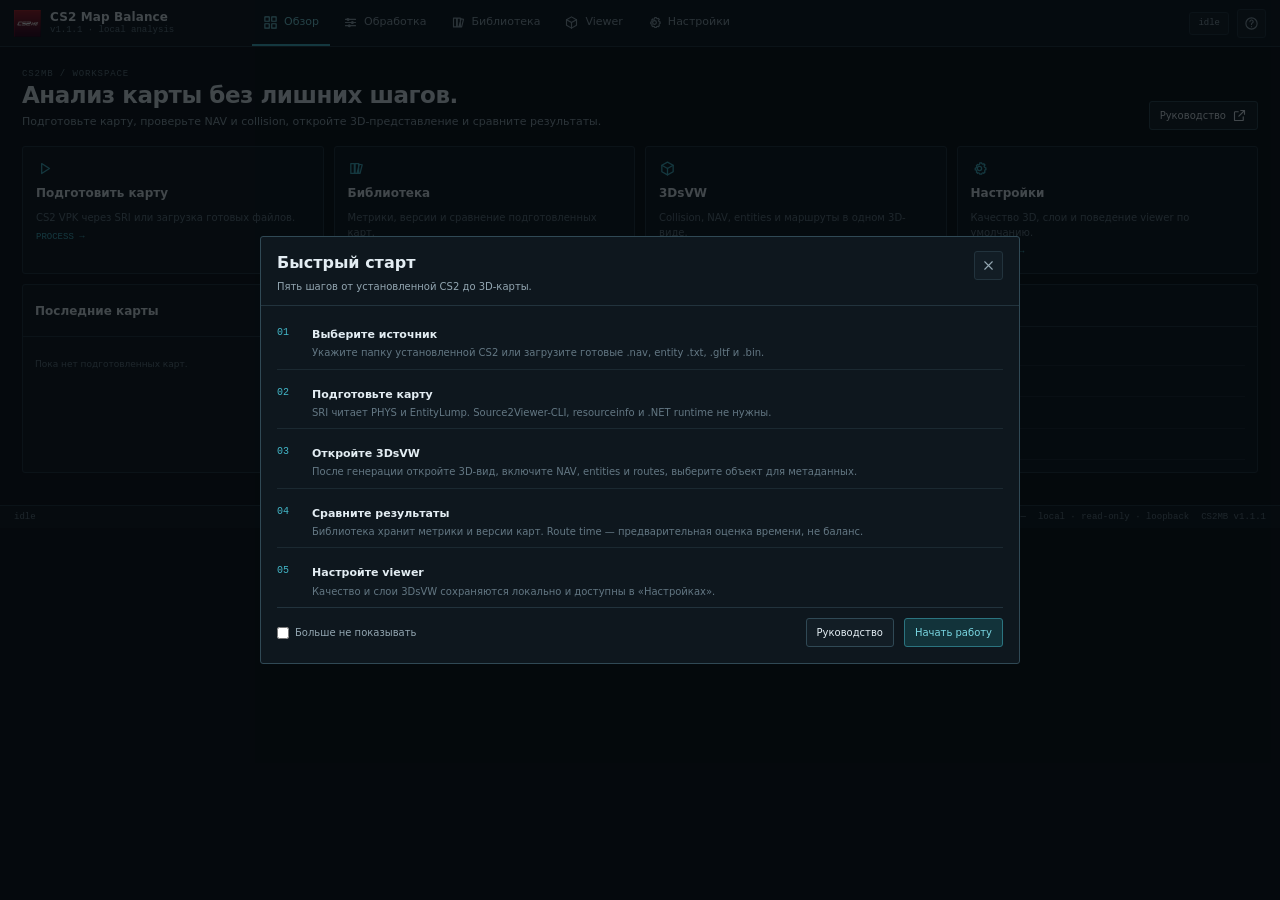
==== commit 12ab8c0c: "release: prepare v1.1.1" ====
--- a/app/index.html
+++ b/app/index.html
@@ -5,7 +5,7 @@
 <meta name="viewport" content="width=device-width, initial-scale=1">
 <meta http-equiv="Content-Security-Policy" content="default-src 'self'; style-src 'self' 'unsafe-inline'; script-src 'self' 'unsafe-inline'; img-src 'self' data:; frame-src 'self'; object-src 'none'; base-uri 'none'; form-action 'self'">
 <meta name="referrer" content="no-referrer">
-<title>CS2 Map Balance — Map analysis v1.1.0</title>
+<title>CS2 Map Balance — Map analysis v1.1.1</title>
 <link rel="icon" type="image/png" href="/logo.png">
 <style>
 :root {
@@ -226,7 +226,7 @@
 <header class="app-bar">
   <div class="app-brand">
     <img src="/logo.png" alt="CS2 Map Balance" width="34" height="34">
-    <div><strong>CS2 Map Balance</strong><span>v1.1.0 · local analysis</span></div>
+    <div><strong>CS2 Map Balance</strong><span>v1.1.1 · local analysis</span></div>
   </div>
   <nav class="app-nav" aria-label="Main navigation">
     <button type="button" class="active" data-view="overview"><svg class="icon"><use href="#i-overview"/></svg><span>Обзор</span></button>
@@ -264,7 +264,7 @@
           <a href="/docs/USER_GUIDE.md" target="_blank" rel="noopener">Руководство пользователя <svg class="icon"><use href="#i-external"/></svg></a>
           <a href="/docs/SECURITY.md" target="_blank" rel="noopener">Модель безопасности <svg class="icon"><use href="#i-external"/></svg></a>
           <a href="https://shtoblam.github.io/cs2mb-tool/" target="_blank" rel="noopener">Сайт проекта <svg class="icon"><use href="#i-external"/></svg></a>
-          <a href="https://github.com/Shtoblam/cs2mb-tool/releases/tag/v1.1.0" target="_blank" rel="noopener">Релиз v1.1.0 <svg class="icon"><use href="#i-external"/></svg></a>
+          <a href="https://github.com/Shtoblam/cs2mb-tool/releases/tag/v1.1.1" target="_blank" rel="noopener">Релиз v1.1.1 <svg class="icon"><use href="#i-external"/></svg></a>
         </div>
       </section>
     </div>
@@ -288,7 +288,7 @@
               <button id="generate-from-game" class="button primary" type="button" style="margin-top:7px;width:100%"><svg class="icon"><use href="#i-play"/></svg>Prepare + Generate</button>
             </div>
             <div class="options-row">
-              <label class="check"><input id="dry" type="checkbox"> Dry run</label>
+              <label class="check" title="Game mode: validate and print the plan without extraction or writes. Upload/path mode: write a manifest without running analysis."><input id="dry" type="checkbox"> План / dry run</label>
               <label class="check"><input id="skip" type="checkbox"> Skip clearance</label>
             </div>
             <details id="upload-mode">
@@ -384,7 +384,7 @@
   </section>
 </main>
 
-<footer class="app-status"><span id="footer-status">idle</span><span class="grow"></span><span id="footer-map">—</span><span>local · read-only · loopback</span><span>CS2MB v1.1.0</span></footer>
+<footer class="app-status"><span id="footer-status">idle</span><span class="grow"></span><span id="footer-map">—</span><span>local · read-only · loopback</span><span>CS2MB v1.1.1</span></footer>
 
 <div id="tutorial" class="modal-backdrop" aria-hidden="true" role="dialog" aria-modal="true" aria-labelledby="tutorial-title">
   <div class="modal">
